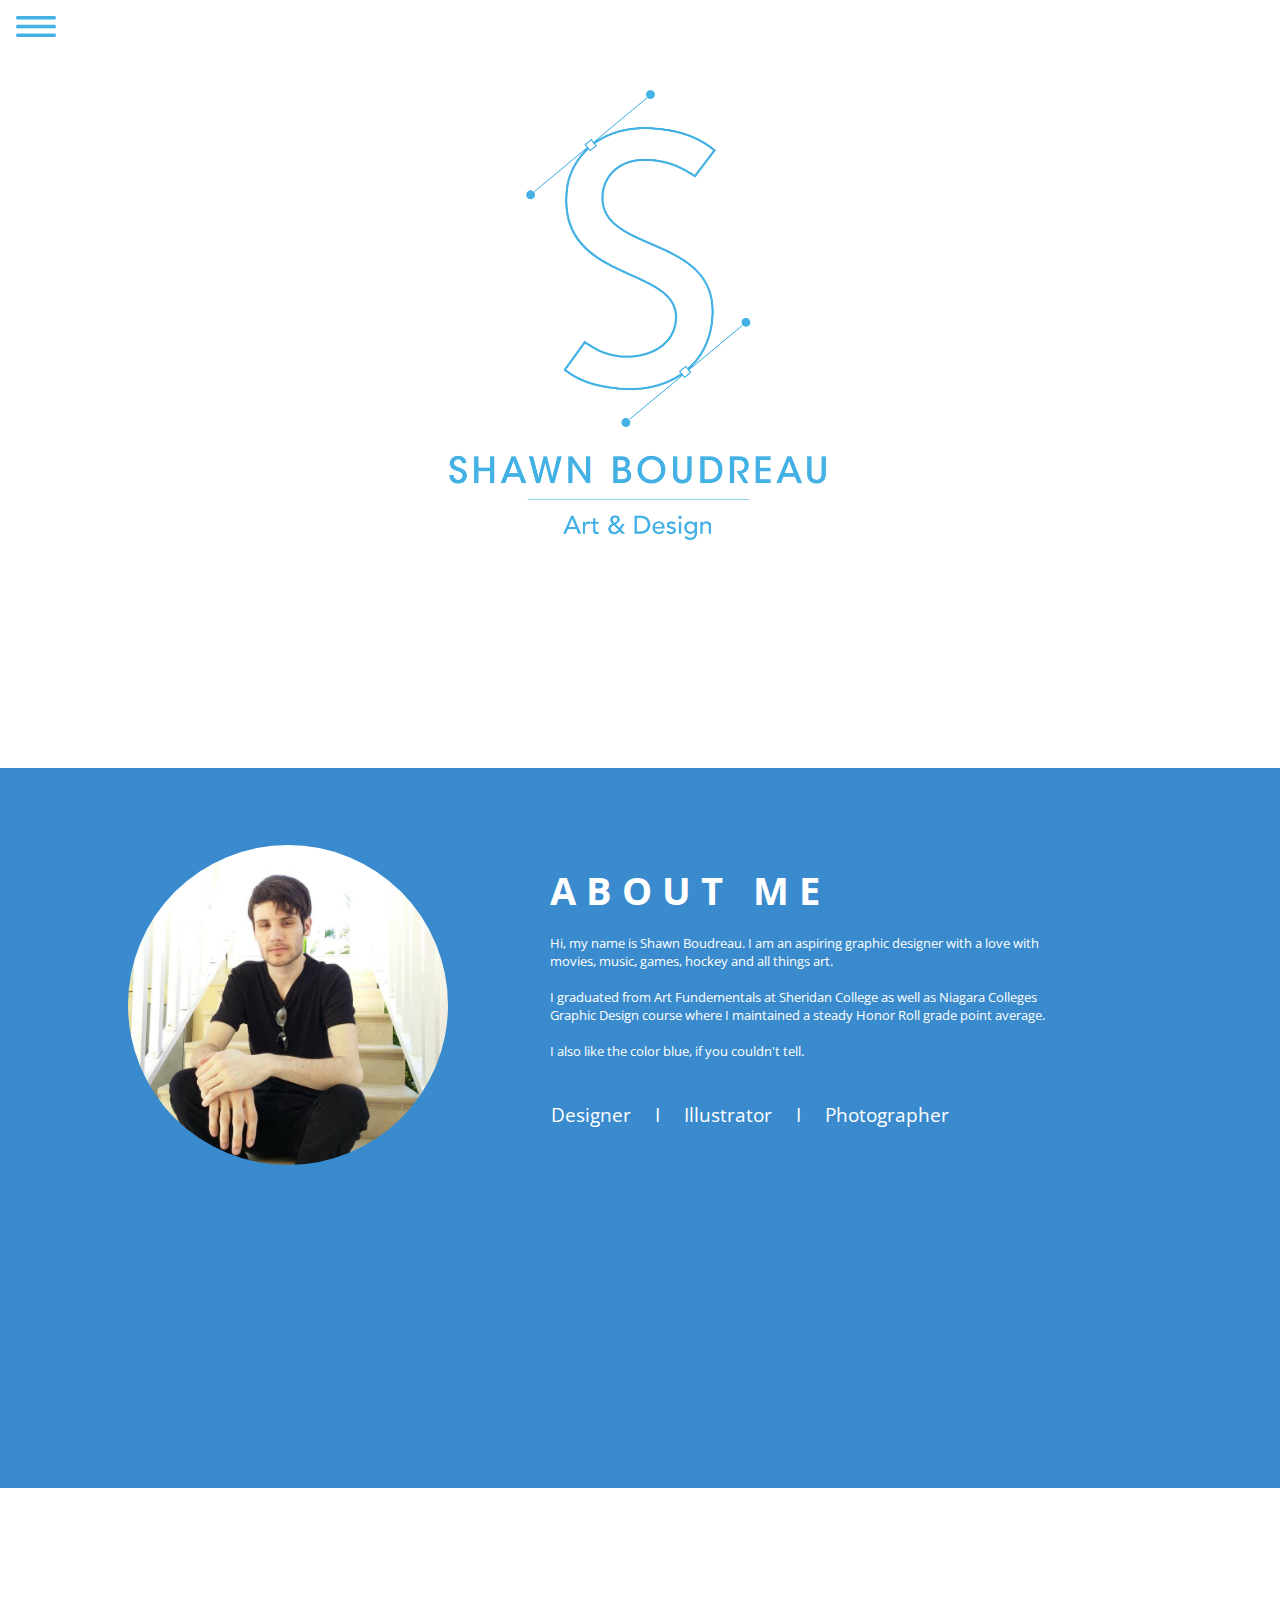
==== index.html @ 8902b981 "Add files via upload" ====
<!doctype html>
<html>
<head>
<meta charset="utf-8">
<title>Portfolio-Home</title>
<link href="Stylesheet.css" rel="stylesheet" type="text/css">
<link href="https://fonts.googleapis.com/css?family=Open+Sans:300,400,700" rel="stylesheet"> 
</head>
    
<header id="home"> 
    

    
<img src="img/menu-icon.png" alt="menu-icon" class="hamburgerimenu" id="Hamburger-Menu"> 
<div class="exitmenu" id="exitmenu"> + </div>
    
<div class="side-nav"> 
    
    <ul>
    
    <a href="#home"><li><img class="home-icon" alt="home icon" src="img/Home-icon.png"><h1>Home</h1></li></a>
    
    <a href="#about-me"><li><img class="about-icon"  alt="account icon" src="img/About-icon.png"><h1>About Me</h1></li></a>
     <li><img class="contact-icon"  alt="contact icon" src="img/contact-icon.png"><h1>Contact</h1></li>
     <li><img class="portfolio-icon"  alt="portfolio icon" src="img/portfolio-icon.png"><h1>Portfolio</h1></li>
    
    </ul>
    
    
    
    </div>
   
    
    
</header>    
    

<body>
 
    
<div class="row-one"> 
<img src="img/FinalLogo_Stoke_Blue.png" alt="logo" class="personal-logo">   
    

<script src="script.js"></script> 
    
</div>  
    
<div class="row-two" id="about-me"> 
  
 <h2 class="title">ABOUT ME</h2>
 
    
<img src="img/self-photo.jpg" alt="self-portrait" class="self-portrait">

 <p class="about-me-paragraph">Hi, my name is Shawn Boudreau. I am an aspiring graphic designer with a love with movies, music, games, hockey and all things art. 
    
    <br>
    <br> 
     I graduated from Art Fundementals at Sheridan College as well as Niagara Colleges Graphic Design course where I maintained a steady Honor Roll grade point average.
    
    <br>
    <br> 
    
     I also like the color blue, if you couldn't tell.
    
    </p>
    
    <div class="job-titles">
    
    <h3> Designer</h3>
    <h3> I</h3>
     <h3> Illustrator</h3>
        <h3> I</h3>
     <h3> Photographer</h3>
 
  </div>
    
</div> 
    
<script src="script.js"></script>

    
</body>
</html>
---- Stylesheet.css ----
@charset "utf-8";
/* CSS Document */


html {
    
scroll-behavior: smooth;
}


body {
 

font-family: 'Open Sans', sans-serif;
height: 500em;
overflow-y: scroll;
overflow-x: hidden;
margin: 0;

    
}


p {
    
font-size: 1vw;
color: white;
}

ul{
    
color: white;
z-index: 99;
margin-top: 5em;
margin-left: 1em;
padding-left: 0em;
text-align: left;
opacity: 0;
display: none;
transition: 0.5s;






}


a {
    
color: white;
text-decoration: none;




}

li {
    
list-style: none;
padding-bottom: 1em;
padding-top: 1em;
transition: 0.2s;


}


li:hover {
    
list-style: none;
padding-bottom: 1em;
background-color: #44B1E4;
cursor: pointer;


}


h1 {
 
margin-left: 30px;
font-size: 2em;
font-weight: 200;

}

h2{
    
color: white;
letter-spacing: 5px;
font-size: 3vw;
}

h3 {
    
color: white;
font-weight: 400;
font-size: 1.5vw;
display: inline;
margin-right: 10px;
margin-left: 10px;
}



.job-titles {

position: absolute;   
display: inline;
top: 26vw;
left: 42.3vw;
}

.about-me-paragraph {
    
    
float: left;
margin-top: 13vw;
width: 40vw;
margin-left: 8vw;
}



.title{
 
position: absolute; 
left: 43vw;
top: 5vw;
letter-spacing: 10px;

 
 
}


.home-icon {
    
float: left;
margin-top: 31px;
margin-right: 20px;
margin-left: 50px;
opacity: 0;
transition: 2s;
transform: ease-in-out;
width: 2em;
    
    
}



.about-icon {
    
float: left;
margin-top: 28px;
margin-right: 20px;
margin-left: 52px;
opacity: 0;
transition: 2s;
transform: ease-in-out;
width: 1.7em;
    
}

.contact-icon {
    
float: left;
margin-top: 33px;
margin-right: 20px;
margin-left: 50px;
opacity: 0;
transition: 2s;
transform: ease-in-out;
width: 1.9em;
    
}


.portfolio-icon {
    
float: left;
margin-top: 30px;
margin-right: 20px;
margin-left: 50px;
opacity: 0;
transition: 2s;
transform: ease-in-out;
width: 1.9em;
    
}


.self-portrait {
    
float: left;
width: 25vw;
margin-left: 10vw;
margin-top: 6vw;
opacity: 1;
border-radius: 500px;
}


.personal-logo {
    
    
width: 30vw;
position: absolute;
left: 35vw;
top: 7vw;
}

.row-one {
    
position: relative;
width: 100%;
height: 60vw;
background-color: white;
margin: 0;
padding: 0;
z-index: 5;

}

.row-two {
    
position: relative;
width: 100vw;
height: 45em;
background-color: rgba(24,119,196,0.85);
z-index: 4;


}

.hamburgerimenu {
z-index: 99;
position: fixed;
margin-top: 1em;
margin-left: 1em;
display: flex;
width: 2.5em;
transition: 0.5s;


}


.hamburgerimenu:hover {
z-index: 99;
position: fixed;
cursor: pointer;
opacity: 0.5;

}



.side-nav{
    
position: fixed;
background-color: #434343;
width: 0em;
height: 100vh;
left: -1em;
top: 0em;
transition: 0.5s;
transform: ease-in-out;
z-index: 98;
    
    
}

.exitmenu {
    
display: none; 
font-size: 3.5em;
color: white;
position: fixed;
z-index: 99;
transform: rotate(45deg);
margin-left: 0.35em;
margin-top: -0.2em;
transition: 0.5s;


}


.exitmenu:hover {
    
display: none; 

color: #44B1E4;
position: fixed;
z-index: 99;
transform: rotate(45deg);
cursor: pointer;



}
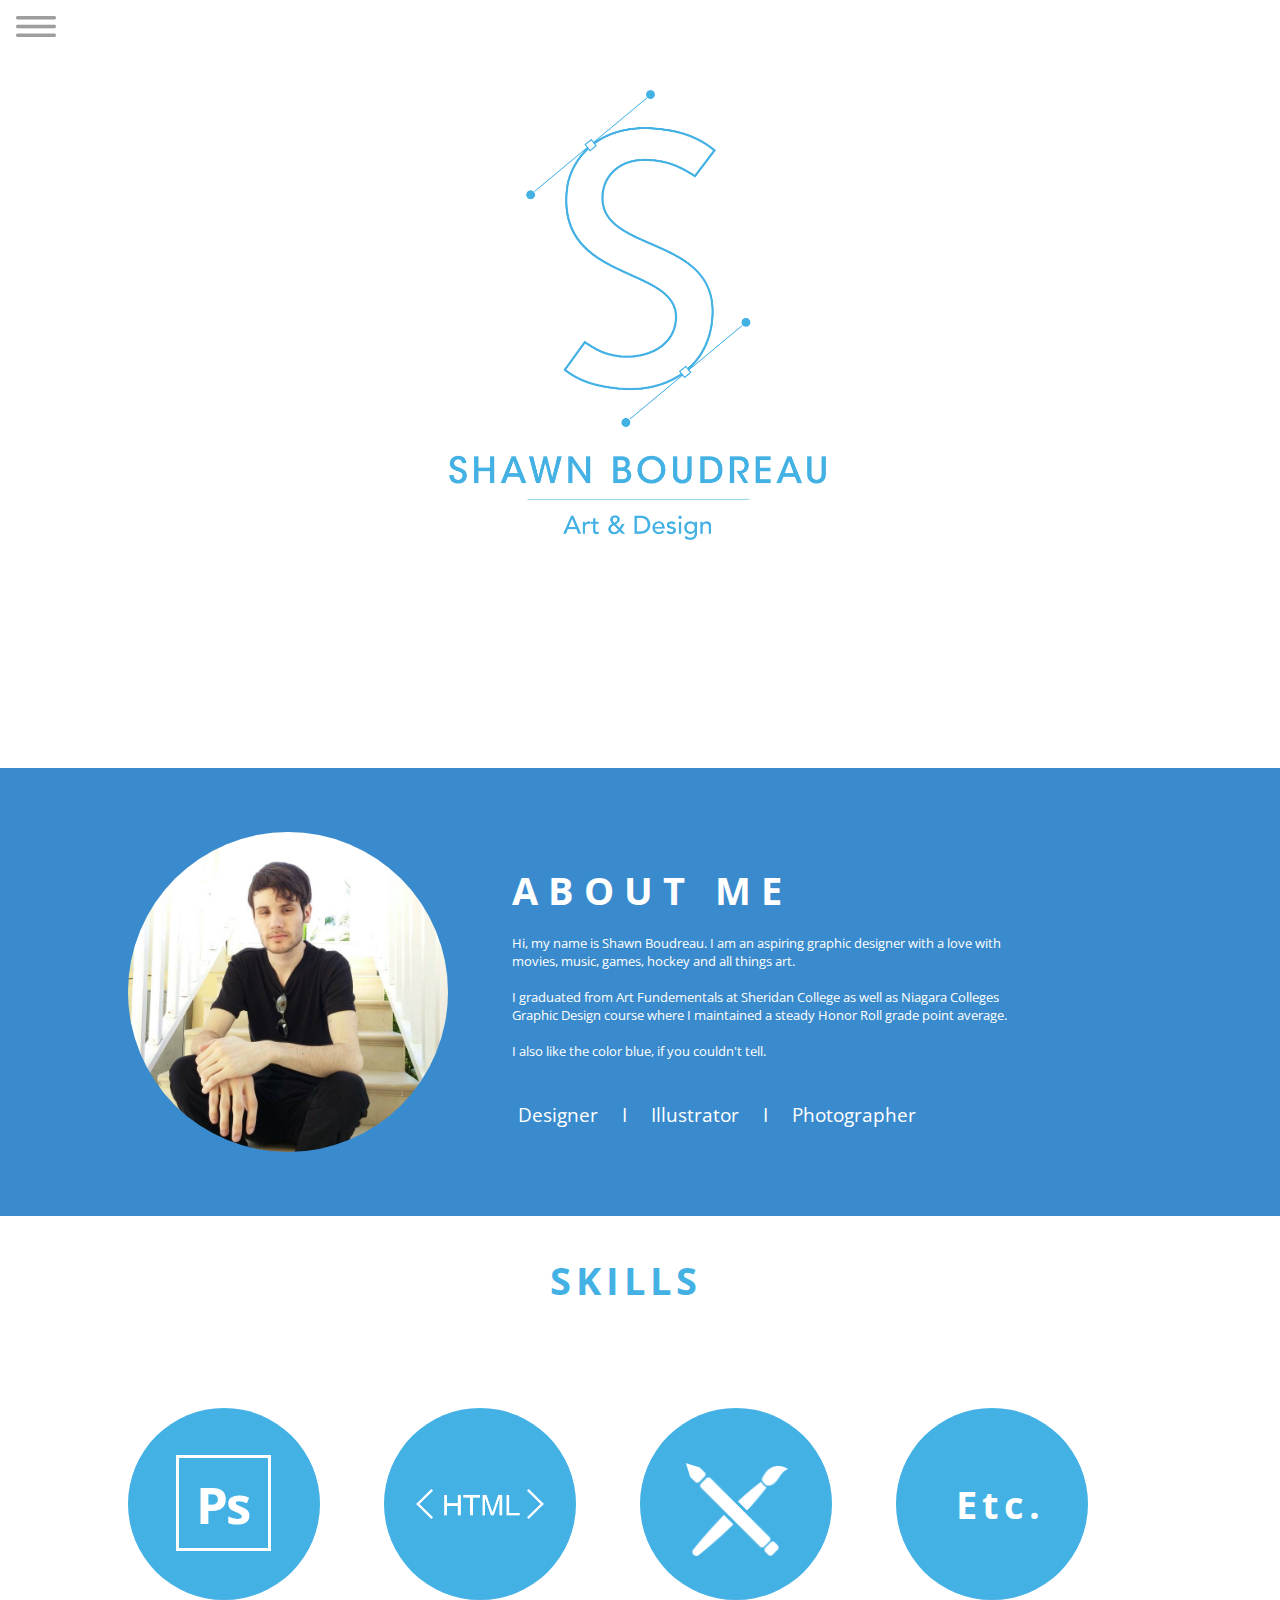
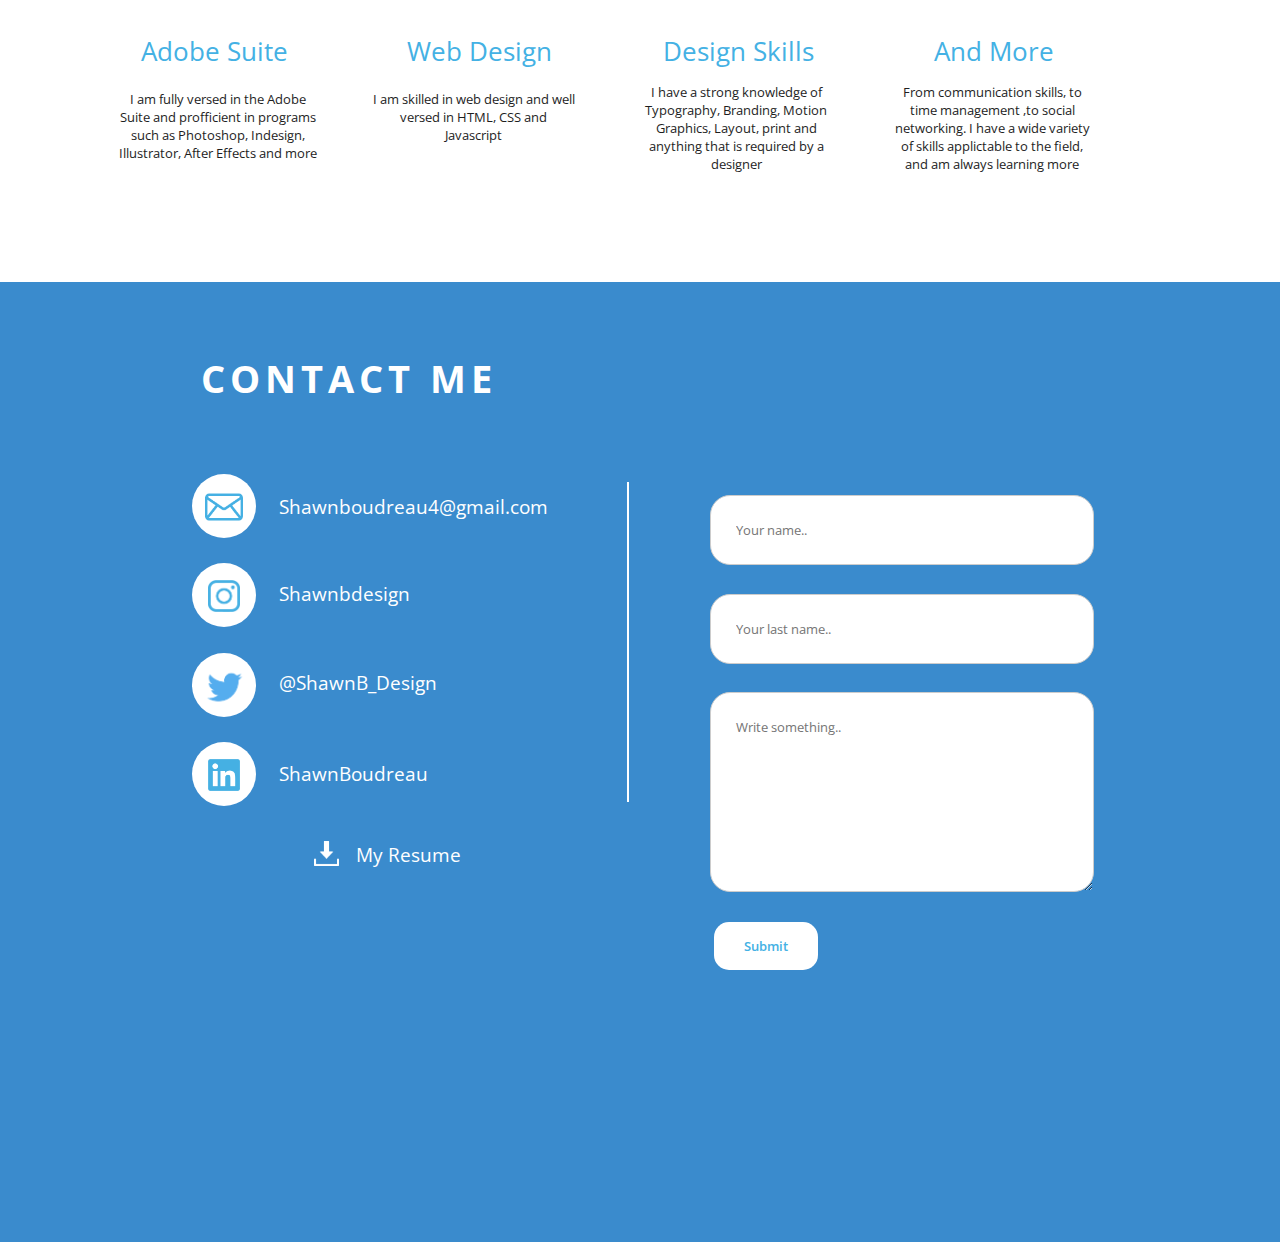
==== commit a66bcf16: "Add files via upload" ====
--- a/index.html
+++ b/index.html
@@ -21,8 +21,12 @@
     <a href="#home"><li><img class="home-icon" alt="home icon" src="img/Home-icon.png"><h1>Home</h1></li></a>
     
     <a href="#about-me"><li><img class="about-icon"  alt="account icon" src="img/About-icon.png"><h1>About Me</h1></li></a>
-     <li><img class="contact-icon"  alt="contact icon" src="img/contact-icon.png"><h1>Contact</h1></li>
-     <li><img class="portfolio-icon"  alt="portfolio icon" src="img/portfolio-icon.png"><h1>Portfolio</h1></li>
+     
+        <a href="#skills"><li><img class="skills-icon"  alt="skills icon" src="img/skills-icon.png"><h1>Skills</h1></li></a>
+       
+        <a href="#contact"><li><img class="contact-icon"  alt="contact icon" src="img/contact-icon.png"><h1>Contact</h1></li></a>
+   
+    <a href="#"> <li><img class="portfolio-icon"  alt="portfolio icon" src="img/portfolio-icon.png"><h1>Portfolio</h1></li></a>
     
     </ul>
     
@@ -78,6 +82,146 @@
     
 </div> 
     
+<div class="row-three" id="skills">
+    
+    <h2 class="skills-title">SKILLS</h2>
+    
+   <div class="circle">
+    
+     <div class="square-outline">
+       
+       <h2 class="ps">Ps</h2>
+         
+         </div>
+       
+    </div>
+    
+    <h4 class="adobe-subtitle"> Adobe Suite</h4>
+    
+    <p class="adobe-body"> I am fully versed in the Adobe Suite and profficient in programs such as Photoshop, Indesign, Illustrator, After Effects and more</p>
+    
+       <div class="circle2">
+           
+        
+           
+           <img src="img/html-icon.png" alt="html" class="html-icon">
+          
+           <h4 class="html-subtitle"> Web Design</h4>
+           
+          <p class="html-body"> I am skilled in web design and well versed in HTML, CSS and Javascript</p>  
+    
+    </div>
+    
+       <div class="circle3">
+    
+    <h4 class="design-subtitle"> Design Skills</h4>
+    
+     <p class="design-body"> I have a strong knowledge of Typography, Branding, Motion Graphics, Layout, print and anything that is required by a designer</p>  
+    
+    <img src="img/design-icon.png" alt="design" class="design-icon">
+    
+    </div>
+    
+    
+    
+    
+       <div class="circle4">
+           
+       <h2 class="ect"> Etc.</h2>    
+           
+        <h4 class="etc-subtitle"> And More</h4>
+           
+     <p class="etc-body"> From communication skills, to time management ,to social networking. I have a wide variety of skills applictable to the field, and am always learning more</p>  
+    </div>
+    
+    
+    
+    
+    </div>
+    
+   <div class="row-four" id="contact"> 
+    
+   
+       
+     <h2 class="contact-title"> CONTACT ME</h2>  
+       
+      
+       <a href="mailto:shawnboudreau4@gmail.com"><h3 class="email"> Shawnboudreau4@gmail.com</h3></a> 
+       
+     <div class="contact-circle">
+       
+         <a href="mailto:shawnboudreau4@gmail.com"><img src="img/Email.png" class="email-icon" alt="email icon"></a>
+       
+       </div>
+       
+       <a href="https://www.instagram.com/shawnbdesign/"><h3 class="instagram"> Shawnbdesign</h3></a>
+       
+       <div class="contact-circle2">
+       
+       <a href="https://www.instagram.com/shawnbdesign/"><img src="img/Instagram.png" class="instagram-icon" alt="instragram icon"></a>
+       
+       </div>  
+       
+       <a href="https://twitter.com/ShawnB_Design"><h3 class="twitter"> @ShawnB_Design</h3></a> 
+       
+       <div class="contact-circle3">
+       
+            <a href="https://twitter.com/ShawnB_Design"><img src="img/Twitter.png" class="twitter-icon" alt="twitter icon"></a>
+       
+       </div> 
+       
+       <a href="https://www.linkedin.com/in/shawnboudreau/"><h3 class="linkedin"> ShawnBoudreau</h3></a> 
+       
+       <div class="contact-circle4">
+       
+       <a href="https://www.linkedin.com/in/shawnboudreau/"><img src="img/LinkedIn.png" class="linkedin-icon" alt="linkedin icon"></a>
+       
+           </div>  
+       
+       <hr class="vertical-bar">
+       
+       
+       
+       
+     <div class="container">
+  <form action="mailto:shawnbo@hotmail.com">
+
+    
+    <input type="text" id="fname" name="firstname" placeholder="Your name..">
+
+    
+    <input type="text" id="lname" name="lastname" placeholder="Your last name..">
+
+   
+    
+    <textarea id="subject" name="subject" placeholder="Write something.." style="height:200px"></textarea>
+
+    <input type="submit" value="Submit">
+
+  </form>
+</div> 
+    
+    
+   <a href="img/Sboudreau_ResumeCoverLetter.pdf" class="resume" download>
+  <h3> My Resume </h3>
+       
+     
+</a> 
+       
+      <a href="img/Sboudreau_ResumeCoverLetter.pdf"><img src="img/Download-icon.png" class="download-icon" alt="download icon"></a>   
+    
+    
+    
+    
+    
+    
+    </div>
+    
+    
+    
+    
+    
+    
 <script src="script.js"></script>
 
     
--- a/Stylesheet.css
+++ b/Stylesheet.css
@@ -12,9 +12,8 @@
  
 
 font-family: 'Open Sans', sans-serif;
-height: 500em;
-overflow-y: scroll;
-overflow-x: hidden;
+height: 180vw;
+
 margin: 0;
 
     
@@ -37,7 +36,8 @@
 text-align: left;
 opacity: 0;
 display: none;
-transition: 0.5s;
+
+
 
 
 
@@ -63,6 +63,7 @@
 padding-bottom: 1em;
 padding-top: 1em;
 transition: 0.2s;
+
 
 
 }
@@ -106,12 +107,195 @@
 
 
 
+.twitter-icon {
+    
+left: 0.55vw;
+position: absolute;
+width: 4vw;
+top: 0.7vw;
+}
+
+.twitter-icon:hover {
+    
+
+opacity: 0.5;
+}
+
+
+
+
+.instagram-icon {
+    
+left: 1.25vw;
+position: absolute;
+width: 2.5vw;
+top: 1.28vw;
+}
+
+.instagram-icon:hover {
+    
+
+opacity: 0.5;
+}
+
+
+.linkedin-icon {
+    
+left: 1.25vw;
+position: absolute;
+width: 2.5vw;
+top: 1.28vw;
+}
+
+.linkedin-icon:hover {
+    
+
+opacity: 0.5;
+}
+
+
+.email-icon {
+
+position: absolute;    
+width: 3vw;
+top: 1.5vw;
+left: 1vw;
+
+}
+
+.email-icon:hover {
+
+
+opacity: 0.5;
+
+}
+
+
+
+.resume {
+    
+position: absolute;
+top: 43.7vw;
+left: 27vw;
+
+}
+
+.resume:hover {
+    
+
+opacity: 0.5;
+
+}
+
+.download-icon {
+    
+position: absolute;
+top: 43.7vw;
+left: 24.5vw;
+width: 2vw;
+
+}
+
+.download-icon:hover {
+    
+
+opacity: 0.5;
+
+}
+
+.email {
+ 
+position: absolute;
+top: 15vw;
+left: 21vw;
+}
+
+.email:hover {
+ 
+
+
+opacity: 0.5;
+}
+
+
+.instagram {
+ 
+position: absolute;
+top: 21.8vw;
+left: 21vw;
+}
+
+.instagram:hover {
+ 
+
+opacity: 0.5;
+}
+
+.twitter {
+ 
+position: absolute;
+top: 28.8vw;
+left: 21vw;
+}
+
+.twitter:hover {
+ 
+
+opacity: 0.5;
+}
+
+.linkedin {
+ 
+position: absolute;
+top: 35.9vw;
+left: 21vw;
+}
+
+.linkedin:hover {
+ 
+position: absolute;
+top: 35.9vw;
+left: 21vw;
+opacity: 0.5;
+}
+
+
+
+
+.ect {
+    
+    
+position: absolute;
+left: 4.7vw;
+top: 3vw;
+}
+
+
+
+
+
+.html-icon {
+ position: absolute;   
+ top: 6.3vw; 
+ width: 10vw;
+ left: 2.5vw;
+
+}
+
+.design-icon {
+ position: absolute;   
+ top: 4.3vw; 
+ width: 8vw;
+ left: 3.6vw;
+
+}
+
 .job-titles {
 
 position: absolute;   
 display: inline;
 top: 26vw;
-left: 42.3vw;
+left: 39.7vw;
 }
 
 .about-me-paragraph {
@@ -120,7 +304,7 @@
 float: left;
 margin-top: 13vw;
 width: 40vw;
-margin-left: 8vw;
+margin-left: 5vw;
 }
 
 
@@ -128,13 +312,27 @@
 .title{
  
 position: absolute; 
-left: 43vw;
+left: 40vw;
 top: 5vw;
 letter-spacing: 10px;
 
  
  
 }
+
+.skills-title {
+    
+color: #44B1E4;
+margin-left: 43%;
+margin-top:0;
+position: absolute;
+top: 3vw;
+}
+
+
+
+
+
 
 
 .home-icon {
@@ -143,7 +341,7 @@
 margin-top: 31px;
 margin-right: 20px;
 margin-left: 50px;
-opacity: 0;
+opacity: 1;
 transition: 2s;
 transform: ease-in-out;
 width: 2em;
@@ -151,6 +349,185 @@
     
 }
 
+
+.circle {
+    
+background-color: #44B1E4;
+width: 15vw;
+height: 15vw;
+position: absolute;
+top: 15vw;
+left: 10vw;
+z-index: 99;
+border-radius: 250px;
+    
+    
+    
+}
+
+
+
+ 
+
+
+.circle2 {
+    
+background-color: #44B1E4;
+width: 15vw;
+height: 15vw;
+position: absolute;
+top: 15vw;
+left:  30vw;
+z-index: 99;
+border-radius: 250px;
+    
+    
+    
+}
+
+.circle3 {
+    
+background-color: #44B1E4;
+width: 15vw;
+height: 15vw;
+position: absolute;
+top: 15vw;
+left: 50vw;
+z-index: 99;
+border-radius: 250px;
+    
+    
+    
+}
+
+.circle4 {
+    
+background-color: #44B1E4;
+width: 15vw;
+height: 15vw;
+position: absolute;
+top: 15vw;
+left: 70vw;
+z-index: 99;
+border-radius: 250px;
+    
+    
+    
+}
+
+
+.ps {
+    
+    
+font-size: 4vw;
+top: -2.5vw;
+right: 1.5vw;
+position: absolute;
+letter-spacing: -2px;
+}
+
+
+.square-outline {
+    
+width: 7vw;
+height: 7vw;
+position: absolute;
+border-color: white;
+border-width: 0.3vw;
+z-index: 99;
+border-style: solid;
+top: 3.7vw;
+right: 3.8vw;
+}
+
+.adobe-subtitle {
+    
+position: absolute;
+color: #44B1E4;
+top: 30vw;
+font-size: 2vw;
+left: 11vw;
+font-weight: 400;
+}
+
+.etc-subtitle {
+    
+position: absolute;
+color: #44B1E4;
+top: 15vw;
+font-size: 2vw;
+left: 3vw;
+font-weight: 400;
+}
+
+
+.html-subtitle {
+    
+position: absolute;
+color: #44B1E4;
+top: 15vw;
+font-size: 2vw;
+left: 1.8vw;
+font-weight: 400;
+}
+
+.design-subtitle {
+    
+position: absolute;
+color: #44B1E4;
+top: 15vw;
+font-size: 2vw;
+left: 1.8vw;
+font-weight: 400;
+}
+
+.adobe-body {
+    
+position: absolute;
+color: #1E1E1E;
+top: 36vw;
+font-size: 1vw;
+left: 9vw;
+font-weight: 400;
+width: 16vw;
+text-align: center;
+}
+
+.design-body {
+    
+position: absolute;
+color: #1E1E1E;
+top: 20.5vw;
+font-size: 1vw;
+left: -0.5vw;
+font-weight: 400;
+width: 16vw;
+text-align: center;
+}
+
+.etc-body {
+    
+position: absolute;
+color: #1E1E1E;
+top: 20.5vw;
+font-size: 1vw;
+left: -0.5vw;
+font-weight: 400;
+width: 16vw;
+text-align: center;
+}
+
+.html-body {
+    
+position: absolute;
+color: #1E1E1E;
+top: 21vw;
+font-size: 1vw;
+left: -1vw;
+font-weight: 400;
+width: 16vw;
+text-align: center;
+}
 
 
 .about-icon {
@@ -159,7 +536,7 @@
 margin-top: 28px;
 margin-right: 20px;
 margin-left: 52px;
-opacity: 0;
+opacity: 1;
 transition: 2s;
 transform: ease-in-out;
 width: 1.7em;
@@ -172,7 +549,7 @@
 margin-top: 33px;
 margin-right: 20px;
 margin-left: 50px;
-opacity: 0;
+opacity: 1;
 transition: 2s;
 transform: ease-in-out;
 width: 1.9em;
@@ -186,7 +563,6 @@
 margin-top: 30px;
 margin-right: 20px;
 margin-left: 50px;
-opacity: 0;
 transition: 2s;
 transform: ease-in-out;
 width: 1.9em;
@@ -194,12 +570,26 @@
 }
 
 
+.skills-icon {
+    
+float: left;
+margin-top: 30px;
+margin-right: 20px;
+margin-left: 53px;
+opacity: 1;
+transition: 2s;
+transform: ease-in-out;
+width: 1.9em;
+z-index: 100;
+    
+}
+
 .self-portrait {
     
 float: left;
 width: 25vw;
 margin-left: 10vw;
-margin-top: 6vw;
+margin-top: 5vw;
 opacity: 1;
 border-radius: 500px;
 }
@@ -230,9 +620,34 @@
     
 position: relative;
 width: 100vw;
-height: 45em;
+height: 35vw;
 background-color: rgba(24,119,196,0.85);
 z-index: 4;
+padding-bottom: 0;
+
+
+}
+
+.row-three {
+    
+position: relative;
+width: 100vw;
+height: 52vw;
+z-index: 4;
+margin-top: 0;
+
+
+}
+
+.row-four {
+
+background-color: rgba(24,119,196,0.85);
+position: relative;
+width: 100vw;
+height: 60em;
+z-index: 4;
+margin-top: 0;
+overflow: hidden;
 
 
 }
@@ -245,6 +660,7 @@
 display: flex;
 width: 2.5em;
 transition: 0.5s;
+filter: grayscale(100%);
 
 
 }
@@ -255,6 +671,73 @@
 position: fixed;
 cursor: pointer;
 opacity: 0.5;
+
+}
+
+
+.contact-circle {
+ 
+    
+position: absolute;    
+width: 5vw;
+height: 5vw;
+top: 15vw;
+left: 15vw;
+border-radius: 100px;
+background-color: white;
+
+}
+
+.contact-circle2 {
+ 
+    
+position: absolute;    
+width: 5vw;
+height: 5vw;
+top: 22vw;
+left: 15vw;
+border-radius: 100px;
+background-color: white;
+
+}
+
+.contact-circle3 {
+ 
+    
+position: absolute;    
+width: 5vw;
+height: 5vw;
+top: 29vw;
+left: 15vw;
+border-radius: 100px;
+background-color: white;
+
+}
+
+.contact-circle4 {
+ 
+    
+position: absolute;    
+width: 5vw;
+height: 5vw;
+top: 36vw;
+left: 15vw;
+border-radius: 100px;
+background-color: white;
+
+}
+
+
+
+.vertical-bar {
+    
+background-color: white;
+width: 2px;
+height: 25vw;
+border-style: none;
+position: absolute;
+left: 49vw;
+top: 15vw;
 
 }
 
@@ -271,6 +754,7 @@
 transition: 0.5s;
 transform: ease-in-out;
 z-index: 98;
+white-space: nowrap;
     
     
 }
@@ -306,3 +790,931 @@
 }
 
 
+.contact-title {
+    
+position: absolute;
+top: 3vw;
+left: 15.7vw;
+}
+
+.contact-circle:hover{
+    
+opacity: 0.5;
+}
+
+.contact-circle2:hover{
+    
+opacity: 0.5;
+}
+
+.contact-circle3:hover{
+    
+opacity: 0.5;
+}
+
+.contact-circle4:hover{
+    
+opacity: 0.5;
+}
+ 
+input[type=text], select, textarea {
+  width: 30vw; 
+  padding: 25px; 
+  border: 1px solid #ccc; 
+  border-radius: 20px; 
+  box-sizing: border-box; 
+  margin-top: 1.2vw; 
+  margin-bottom: 1vw; 
+  resize: vertical; 
+font-family: 'Open Sans', sans-serif;
+}
+
+
+input[type=submit] {
+  background-color: white;
+  color: #44B1E4;
+  padding: 15px 30px;
+  border: none;
+  border-radius: 15px;
+  cursor: pointer;
+ margin-left: 0.3vw;
+margin-top: 1vw;
+display: block;
+font-weight: 600;
+font-family: 'Open Sans', sans-serif;
+font-size: 1vw
+
+}
+
+
+input[type=submit]:hover {
+  background-color: #44B1E4;
+  color: white;
+}
+
+
+.container {
+ position: absolute;
+border-radius: 5px;
+top: 15.5vw;
+left: 55.5vw;
+font-family: 'Open Sans', sans-serif;
+
+} 
+
+@media only screen and (max-width: 800px) {
+    
+    html {
+    
+scroll-behavior: smooth;
+}
+
+
+body {
+ 
+
+font-family: 'Open Sans', sans-serif;
+height: 220em;
+
+margin: 0;
+
+    
+}
+
+
+p {
+    
+font-size: 1vw;
+color: white;
+}
+
+ul{
+    
+color: white;
+z-index: 99;
+margin-top: 5em;
+margin-left: 5.5em;
+padding-left: 0em;
+text-align: left;
+opacity: 0;
+display: none;
+
+
+
+
+
+
+
+
+}
+
+
+a {
+    
+color: white;
+text-decoration: none;
+
+
+
+
+}
+
+li {
+    
+list-style: none;
+padding-bottom: 1em;
+padding-top: 1em;
+transition: 0.2s;
+
+
+
+}
+
+
+li:hover {
+    
+list-style: none;
+padding-bottom: 1em;
+background-color: #44B1E4;
+cursor: pointer;
+
+
+}
+
+
+h1 {
+ 
+margin-left: 30px;
+font-size: 1.5em;
+font-weight: 200;
+
+}
+
+h2{
+    
+color: white;
+letter-spacing: 5px;
+font-size: 3vw;
+}
+
+h3 {
+    
+color: white;
+font-weight: 400;
+font-size: 4.8vw;
+display: inline;
+margin-right: 3px;
+margin-left: 3px;
+}
+
+
+
+.twitter-icon {
+    
+left: 1.3vw;
+position: absolute;
+width: 14vw;
+top: 1.6vw;
+}
+
+
+
+
+
+.instagram-icon {
+    
+left: 3.8vw;
+position: absolute;
+width: 9vw;
+top: 3.8vw;
+}
+
+
+
+
+.linkedin-icon {
+    
+left: 4.3vw;
+position: absolute;
+width: 8vw;
+top: 4.5vw;
+}
+
+
+
+.email-icon {
+
+position: absolute;    
+width: 10vw;
+top: 5vw;
+left: 3.3vw;
+
+}
+
+
+
+
+
+.resume {
+    
+position: absolute;
+top: 295vw;
+left: 38vw;
+
+
+}
+
+.resume:hover {
+    
+
+opacity: 0.5;
+
+}
+
+.download-icon {
+    
+position: absolute;
+top: 295vw;
+left: 28vw;
+width: 7vw;
+
+}
+
+.download-icon:hover {
+    
+
+opacity: 0.5;
+
+}
+
+.email {
+ 
+position: absolute;
+top: 45vw;
+left: 29vw;
+font-size: 4.4vw;
+}
+
+.email:hover {
+ 
+
+
+opacity: 0.5;
+}
+
+
+.instagram {
+ 
+position: absolute;
+top: 71vw;
+left: 29vw;
+font-size: 4.4vw;
+}
+
+.instagram:hover {
+ 
+
+opacity: 0.5;
+}
+
+.twitter {
+ 
+position: absolute;
+top: 95.5vw;
+left: 29vw;
+}
+
+.twitter:hover {
+ 
+opacity: 0.5;
+}
+
+.linkedin {
+ 
+position: absolute;
+top: 120vw;
+left: 29vw;
+}
+
+.linkedin:hover {
+ 
+
+opacity: 0.5;
+}
+
+
+
+
+.ect {
+    
+    
+position: absolute;
+left: 9.5vw;
+top: 4vw;
+font-size: 10vw;
+}
+
+
+
+
+
+.html-icon {
+ position: absolute;   
+ top: 16.3vw; 
+ width: 30vw;
+ left: 5vw;
+
+}
+
+.design-icon {
+ position: absolute;   
+ top: 9.3vw; 
+ width: 23vw;
+ left: 8.5vw;
+
+}
+
+.job-titles {
+
+position: absolute;   
+display: inline;
+top: 195vw;
+left: 4.5vw;
+
+}
+
+.about-me-paragraph {
+    
+    
+position: absolute;
+top: 100vw;
+left: 5vw;
+font-size: 4vw;
+width:80%;
+}
+
+
+
+.title{
+ 
+position: absolute; 
+left: 26vw;
+top: 90vw;
+letter-spacing: 6px;
+font-size: 6vw;
+
+ 
+ 
+}
+
+.skills-title {
+    
+color: #44B1E4;
+position: absolute;
+top: 8vw;
+font-size: 8vw;
+left: 32vw;
+margin-left: 0;
+}
+
+
+
+
+
+
+
+.home-icon {
+    
+float: left;
+margin-top: 22px;
+margin-right: 20px;
+margin-left: 50px;
+opacity: 1;
+transition: 2s;
+transform: ease-in-out;
+width: 2em;
+    
+    
+}
+
+
+.circle {
+    
+background-color: #44B1E4;
+width: 40vw;
+height: 40vw;
+position: absolute;
+top: 35vw;
+left: 28vw;
+z-index: 99;
+border-radius: 250px;
+    
+    
+    
+}
+
+.circle2 {
+    
+background-color: #44B1E4;
+width: 40vw;
+height: 40vw;
+position: absolute;
+top: 135vw;
+left:  28vw;
+z-index: 99;
+border-radius: 250px;
+    
+    
+    
+}
+
+.circle3 {
+    
+background-color: #44B1E4;
+width: 40vw;
+height: 40vw;
+position: absolute;
+top: 225vw;
+left: 28vw;
+z-index: 99;
+border-radius: 250px;
+    
+    
+    
+}
+
+.circle4 {
+    
+background-color: #44B1E4;
+width: 40vw;
+height: 40vw;
+position: absolute;
+top: 330vw;
+left: 28vw;
+z-index: 99;
+border-radius: 250px;
+    
+    
+    
+}
+
+
+.ps {
+    
+    
+font-size: 11vw;
+top: -6.5vw;
+right: 5vw;
+position: absolute;
+letter-spacing: -2px;
+}
+
+
+.square-outline {
+    
+width: 21vw;
+height: 21vw;
+position: absolute;
+border-color: white;
+border-width: 0.8vw;
+z-index: 99;
+border-style: solid;
+top: 7.7vw;
+right: 8.5vw;
+}
+
+.adobe-subtitle {
+    
+position: absolute;
+color: #44B1E4;
+top: 73vw;
+font-size: 6vw;
+left: 30vw;
+font-weight: 400;
+}
+
+.etc-subtitle {
+    
+position: absolute;
+color: #44B1E4;
+top: 38vw;
+font-size: 6vw;
+left: 5vw;
+font-weight: 400;
+}
+
+
+.html-subtitle {
+    
+position: absolute;
+color: #44B1E4;
+top: 37vw;
+font-size: 6vw;
+left: 3vw;
+font-weight: 400;
+}
+
+.design-subtitle {
+    
+position: absolute;
+color: #44B1E4;
+top: 39vw;
+font-size: 6vw;
+left: 1.8vw;
+font-weight: 400;
+}
+
+.adobe-body {
+    
+position: absolute;
+color: #1E1E1E;
+top: 86vw;
+font-size: 5vw;
+left: 12vw;
+font-weight: 400;
+width: 70vw;
+text-align: center;
+}
+
+    
+.ect-body{
+        
+font-size: vw;
+ }   
+    
+    
+.design-body {
+    
+position: absolute;
+color: #1E1E1E;
+top: 56vw;
+font-size: 5vw;
+left: -15vw;
+font-weight: 400;
+width: 70vw;
+text-align: center;
+}
+
+.etc-body {
+    
+position: absolute;
+color: #1E1E1E;
+top: 55vw;
+font-size: 5vw;
+left: -15vw;
+font-weight: 400;
+width: 70vw;
+text-align: center;
+}
+
+.html-body {
+    
+position: absolute;
+color: #1E1E1E;
+top: 52vw;
+font-size: 5vw;
+left: -15vw;
+font-weight: 400;
+width: 70vw;
+text-align: center;
+}
+
+
+.about-icon {
+    
+float: left;
+margin-top: 17px;
+margin-right: 20px;
+margin-left: 52px;
+opacity: 1;
+transition: 2s;
+transform: ease-in-out;
+width: 1.7em;
+    
+}
+
+.contact-icon {
+    
+float: left;
+margin-top: 24px;
+margin-right: 20px;
+margin-left: 50px;
+opacity: 1;
+transition: 2s;
+transform: ease-in-out;
+width: 1.9em;
+    
+}
+
+
+.portfolio-icon {
+    
+float: left;
+margin-top: 21px;
+margin-right: 20px;
+margin-left: 50px;
+transition: 2s;
+transform: ease-in-out;
+width: 1.9em;
+    
+}
+
+
+.skills-icon {
+    
+float: left;
+margin-top: 23px;
+margin-right: 20px;
+margin-left: 53px;
+opacity: 1;
+transition: 2s;
+transform: ease-in-out;
+width: 1.9em;
+z-index: 100;
+    
+}
+
+.self-portrait {
+    
+
+width: 60vw;
+margin-left: 18vw;
+margin-top: 25vw;
+opacity: 1;
+border-radius: 500px;
+}
+
+
+.personal-logo {
+    
+    
+width: 80vw;
+position: absolute;
+left: 8vw;
+top: 50vw;
+}
+
+.row-one {
+    
+position: relative;
+width: 100%;
+height: 250vw;
+background-color: white;
+margin: 0;
+padding: 0;
+z-index: 5;
+
+}
+
+.row-two {
+    
+position: relative;
+width: 100vw;
+height: 207vw;
+background-color: rgba(24,119,196,0.85);
+z-index: 4;
+padding-bottom: 0;
+
+
+}
+
+.row-three {
+    
+position: relative;
+width: 100vw;
+height: 450vw;
+z-index: 4;
+margin-top: 0;
+
+
+}
+
+.row-four {
+
+background-color: rgba(24,119,196,0.85);
+position: relative;
+width: 100vw;
+height: 80em;
+z-index: 4;
+margin-top: 0;
+overflow: hidden;
+
+
+}
+
+.hamburgerimenu {
+z-index: 99;
+position: fixed;
+margin-top: 1em;
+margin-left: 1em;
+display: flex;
+width: 2.5em;
+transition: 0.5s;
+filter: grayscale(100%);
+
+
+}
+
+
+.hamburgerimenu:hover {
+z-index: 99;
+position: fixed;
+cursor: pointer;
+opacity: 0.5;
+
+}
+
+
+.contact-circle {
+ 
+    
+position: absolute;    
+width: 17vw;
+height: 17vw;
+top: 45vw;
+left: 10vw;
+border-radius: 100px;
+background-color: white;
+
+}
+
+.contact-circle2 {
+ 
+    
+position: absolute;    
+width: 17vw;
+height: 17vw;
+top: 70vw;
+left: 10vw;
+border-radius: 100px;
+background-color: white;
+
+}
+
+.contact-circle3 {
+ 
+    
+position: absolute;    
+width: 17vw;
+height: 17vw;
+top: 95vw;
+left: 10vw;
+border-radius: 100px;
+background-color: white;
+
+}
+
+.contact-circle4 {
+ 
+    
+position: absolute;    
+width: 17vw;
+height: 17vw;
+top: 120vw;
+left: 10vw;
+border-radius: 100px;
+background-color: white;
+
+}
+
+
+
+.vertical-bar {
+    
+background-color: white;
+width: 80vw;
+height: 0.8vw;
+border-style: none;
+position: absolute;
+left: 7vw;
+top: 146vw;
+
+}
+
+
+
+.side-nav{
+    
+position: fixed;
+background-color: #434343;
+width: 0em;
+height: 100vh;
+left: -7em;
+top: 0em;
+transition: 0.5s;
+transform: ease-in-out;
+z-index: 98;
+white-space: nowrap;
+    
+    
+}
+    
+.contact-circle:hover{
+    
+opacity: 0.5;
+}
+
+.contact-circle2:hover{
+    
+opacity: 0.5;
+}
+
+.contact-circle3:hover{
+    
+opacity: 0.5;
+}
+
+.contact-circle4:hover{
+    
+opacity: 0.5;
+}
+    
+    
+
+.exitmenu {
+    
+display: none; 
+font-size: 3.5em;
+color: white;
+position: fixed;
+z-index: 99;
+transform: rotate(45deg);
+margin-left: 0.35em;
+margin-top: -0.2em;
+transition: 0.5s;
+
+
+}
+
+
+.exitmenu:hover {
+    
+display: none; 
+
+color: #44B1E4;
+position: fixed;
+z-index: 99;
+transform: rotate(45deg);
+cursor: pointer;
+
+
+
+}
+
+
+.contact-title {
+    
+position: absolute;
+top: 10vw;
+left: 15.7vw;
+font-size: 8vw;
+}
+
+
+ 
+input[type=text], select, textarea {
+  width: 82vw; 
+  padding: 25px; 
+  border: 1px solid #ccc; 
+  border-radius: 20px; 
+  box-sizing: border-box; 
+  margin-top: 1.2vw; 
+  margin-bottom: 1vw; 
+  resize: vertical; 
+font-family: 'Open Sans', sans-serif;
+}
+
+
+input[type=submit] {
+  background-color: white;
+  color: #44B1E4;
+  padding: 20px 50px;
+  border: none;
+  border-radius: 15px;
+  cursor: pointer;
+ margin-left: 16vw;
+margin-top: 6vw;
+display: block;
+font-weight: 600;
+font-family: 'Open Sans', sans-serif;
+font-size: 5vw
+
+}
+
+
+input[type=submit]:hover {
+  background-color: #44B1E4;
+  color: white;
+}
+
+
+.container {
+ position: absolute;
+border-radius: 5px;
+top: 160vw;
+left: 8vw;
+font-family: 'Open Sans', sans-serif;
+
+} 
+    
+}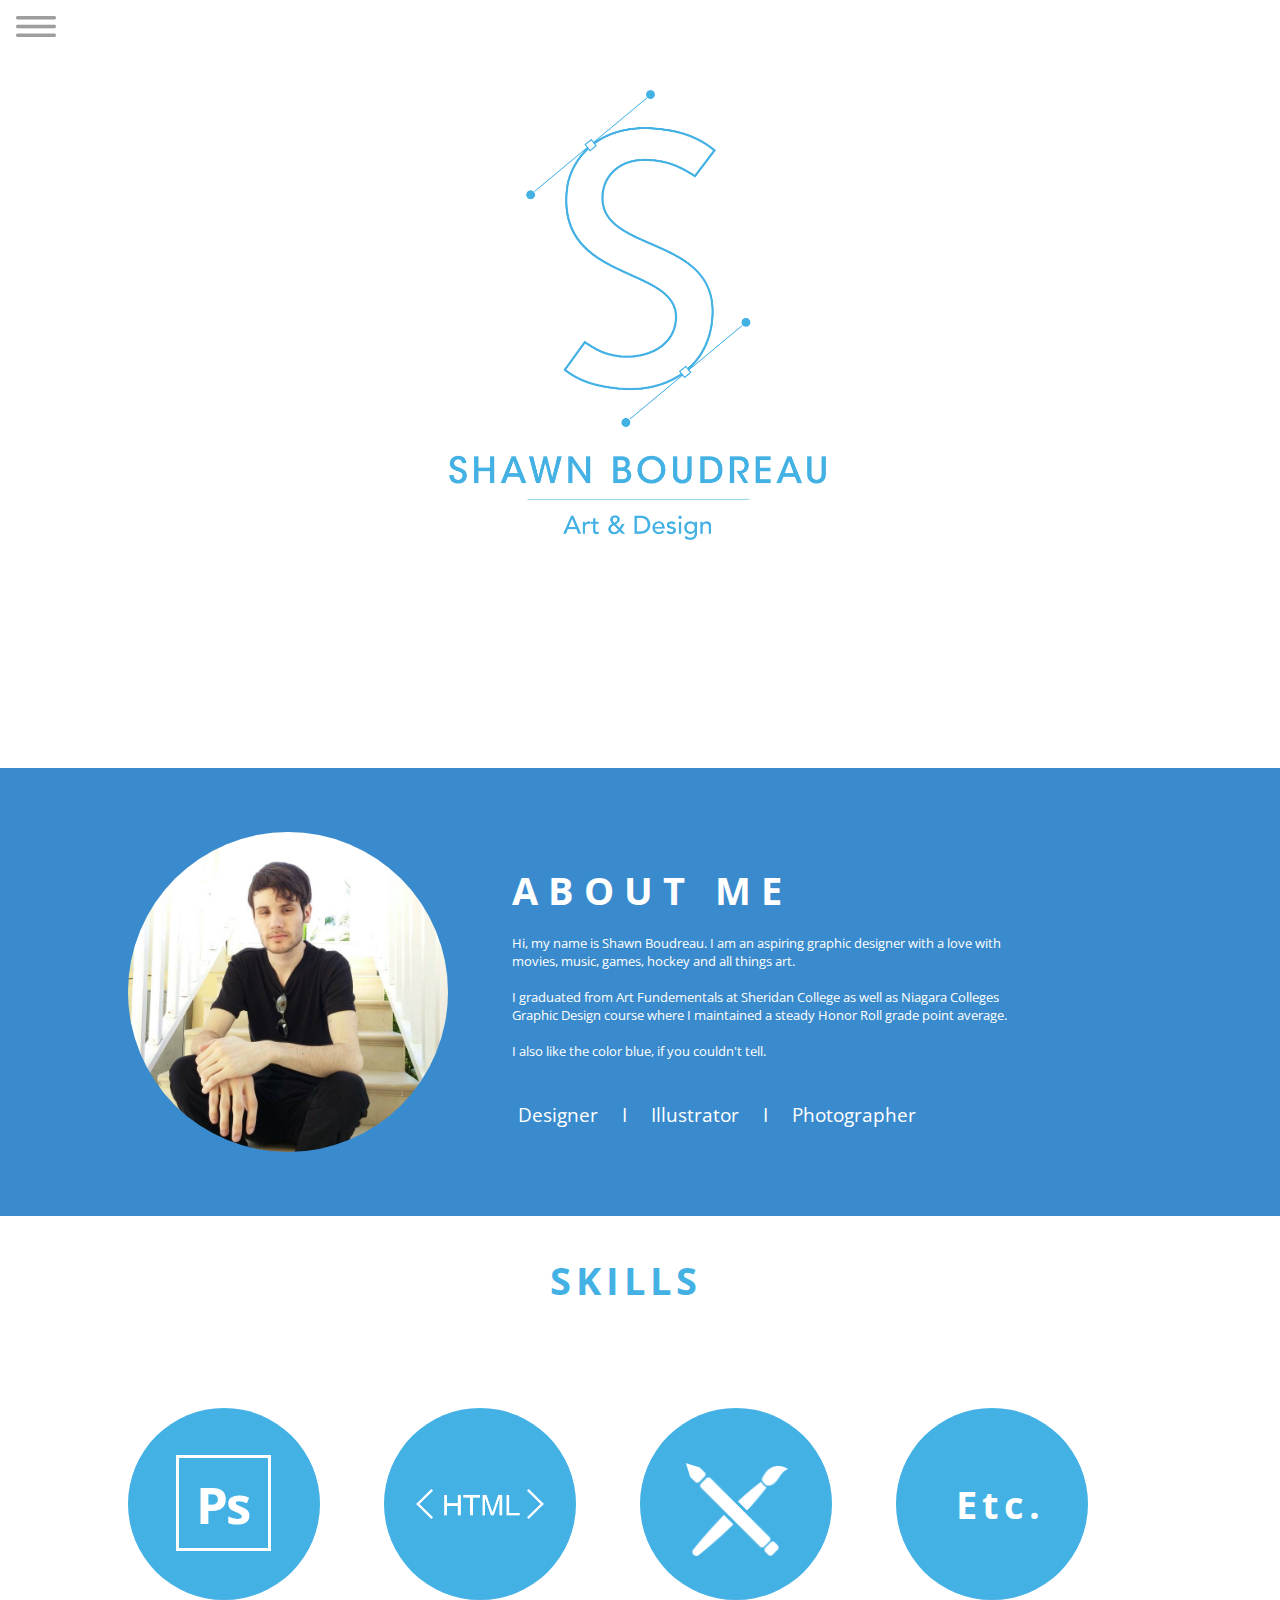
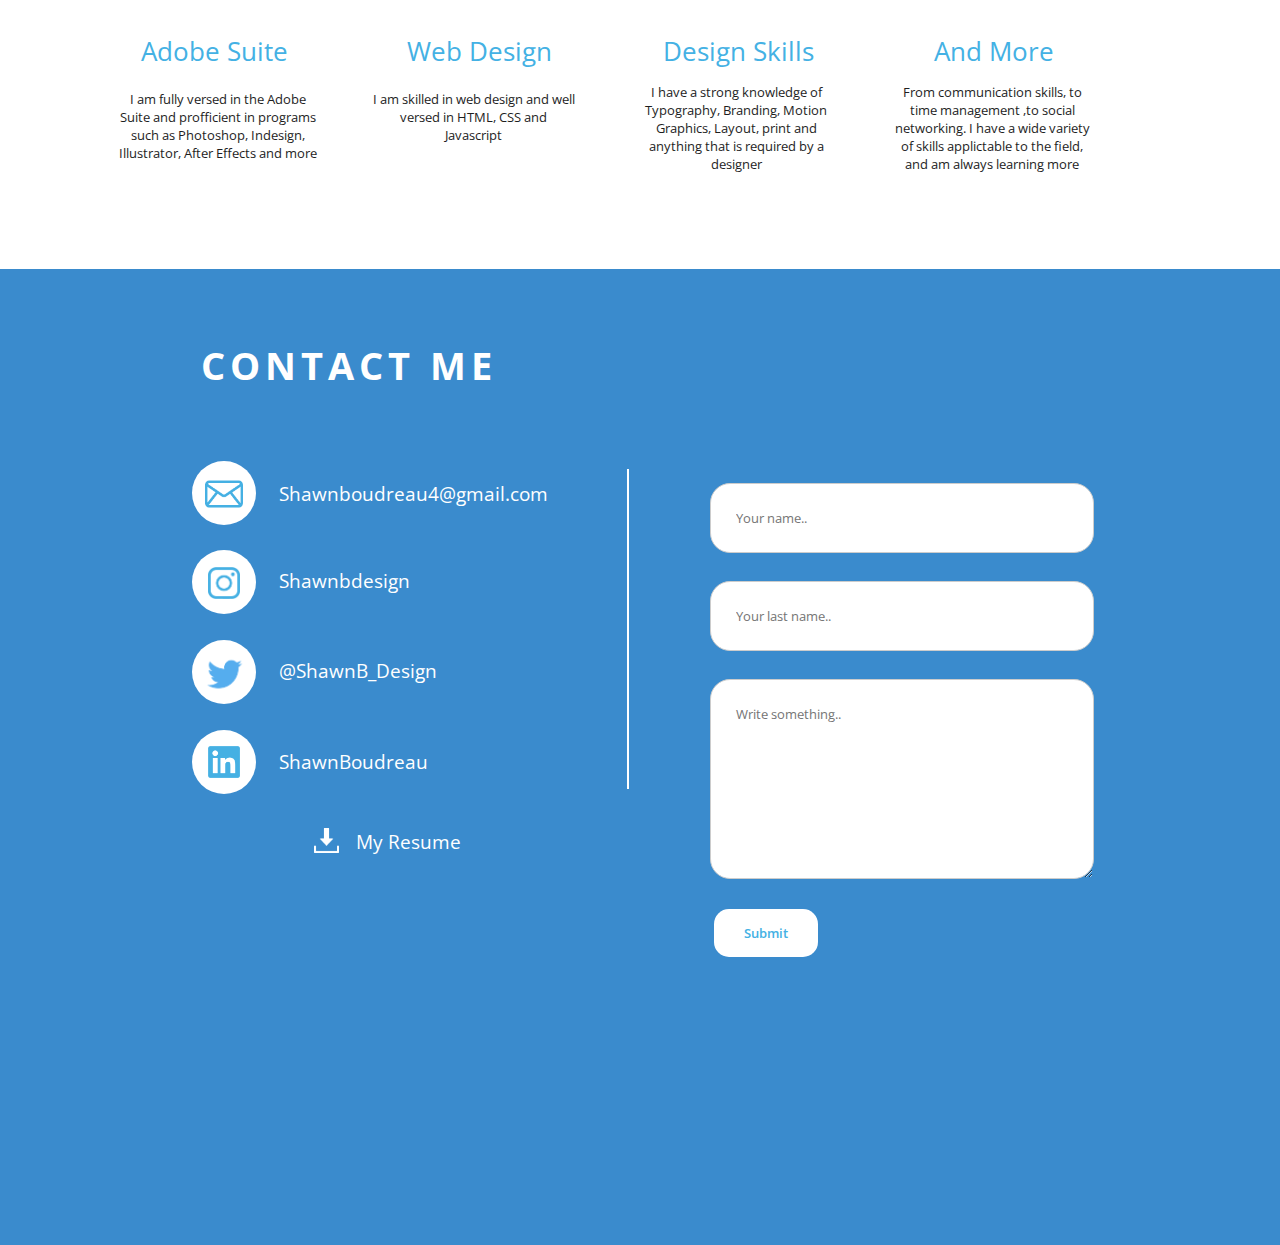
==== commit 1b553c51: "Add files via upload" ====
--- a/index.html
+++ b/index.html
@@ -26,7 +26,7 @@
        
         <a href="#contact"><li><img class="contact-icon"  alt="contact icon" src="img/contact-icon.png"><h1>Contact</h1></li></a>
    
-    <a href="#"> <li><img class="portfolio-icon"  alt="portfolio icon" src="img/portfolio-icon.png"><h1>Portfolio</h1></li></a>
+    <a href="Portfolio.html"> <li><img class="portfolio-icon"  alt="portfolio icon" src="img/portfolio-icon.png"><h1>Portfolio</h1></li></a>
     
     </ul>
     
--- a/Stylesheet.css
+++ b/Stylesheet.css
@@ -632,7 +632,7 @@
     
 position: relative;
 width: 100vw;
-height: 52vw;
+height: 51vw;
 z-index: 4;
 margin-top: 0;
 
@@ -644,7 +644,7 @@
 background-color: rgba(24,119,196,0.85);
 position: relative;
 width: 100vw;
-height: 60em;
+height: 61em;
 z-index: 4;
 margin-top: 0;
 overflow: hidden;
@@ -1717,4 +1717,324 @@
 
 } 
     
+}
+
+
+
+/* Portfolio Page */
+
+
+.portfolio-title {
+    
+left: 40vw;
+position: absolute;
+letter-spacing: 1vw;
+color: #45b0e3;
+top: 7vw;
+font-size: 2vw;
+font-weight: 400;
+}
+
+.catagories {
+    
+position: absolute;
+top: 12vw;
+left: 37vw;
+
+
+}
+
+.catagories-style {
+    
+color: #191919;
+font-size: 1vw;
+display: inline-block;
+margin-right: 3vw;
+font-weight: 400;
+line-height: 2;
+transition: 0.5s ease;
+}
+
+.bar {
+    
+color: #45b0e3;
+font-size: 1vw;
+display: inline-block;
+margin-right: 3vw;
+font-weight: 400;
+line-height: 2;
+transition: 0.5s ease;
+}
+
+.catagories-style:hover {
+ 
+border-bottom: 2px solid #161616; 
+cursor: pointer;
+opacity: 0.5;
+line-height: 2;
+  
+}
+
+body.portfolio-page {
+    
+height: 100em;
+}
+
+
+.design-grid {
+    
+position: absolute;
+top: 20vw;
+left: 18vw;
+display: none;
+opacity: 0;
+transition: 0.5s ease;
+}
+
+.design-images {
+  
+width: 15vw;
+margin-right: 2vw;
+margin-bottom: 2vw;
+}
+
+.design-images:hover {
+
+background-color:#45b0e3;     
+opacity: 0.5;
+cursor: pointer;
+
+}
+
+.design-row {
+    
+
+
+}
+
+
+.illustration-grid {
+    
+position: absolute;
+top: 20vw;
+left: 18vw;
+display: none;
+opacity: 0;
+}
+
+.illustration-images {
+  
+width: 15vw;
+margin-right: 2vw;
+margin-bottom: 2vw;
+}
+
+.illustration-images:hover {
+
+background-color:#45b0e3;     
+opacity: 0.5;
+cursor: pointer;
+
+}
+
+.illustration-row {
+    
+
+
+}
+
+.photography-grid {
+    
+position: absolute;
+top: 20vw;
+left: 18vw;
+display: none;
+opacity: 0;
+}
+
+.photography-images {
+  
+width: 15vw;
+margin-right: 2vw;
+margin-bottom: 2vw;
+}
+
+.photography-images:hover {
+
+background-color:#45b0e3;     
+opacity: 0.5;
+cursor: pointer;
+
+}
+
+.photography-row {
+    
+
+
+}
+
+
+.design-images-enlarged {
+    
+
+  
+    
+
+}
+
+@media only screen and (max-width: 800px) { 
+    
+.portfolio-title {
+    
+left: 19vw;
+position: absolute;
+letter-spacing: 1vw;
+color: #45b0e3;
+top: 15vw;
+font-size: 7vw;
+font-weight: 400;
+}
+
+.catagories {
+    
+position: absolute;
+top: 28vw;
+left: 14vw;
+
+
+}
+
+.catagories-style {
+    
+color: #191919;
+font-size: 4vw;
+display: inline-block;
+margin-right: 2vw;
+font-weight: 400;
+line-height: 2;
+transition: 0.5s ease;
+}
+
+.bar {
+    
+color: #45b0e3;
+font-size: 4vw;
+display: inline-block;
+margin-right: 3vw;
+font-weight: 400;
+line-height: 2;
+transition: 0.5s ease;
+}
+
+.catagories-style:hover {
+ 
+border-bottom: 2px solid #161616; 
+cursor: pointer;
+opacity: 0.5;
+line-height: 2;
+  
+}
+
+body.portfolio-page {
+    
+height: 60em;
+}
+
+
+.design-grid {
+    
+position: absolute;
+top: 45vw;
+left: 11vw;
+display: none;
+opacity: 0;
+transition: 0.5s ease;
+}
+
+.design-images {
+  
+width: 35vw;
+margin-right: 2vw;
+margin-bottom: 2vw;
+}
+
+.design-images:hover {
+
+background-color:#45b0e3;     
+opacity: 0.5;
+cursor: pointer;
+
+}
+
+.design-row {
+    
+
+
+}
+    
+    
+.illustration-grid {
+    
+position: absolute;
+top: 45vw;
+left: 11vw;
+display: none;
+opacity: 0;
+transition: 0.5s ease;
+}
+
+.illustration-images {
+  
+width: 35vw;
+margin-right: 2vw;
+margin-bottom: 2vw;
+}
+
+.illustration-images:hover {
+
+background-color:#45b0e3;     
+opacity: 0.5;
+cursor: pointer;
+
+}
+
+.illustration-row {
+    
+
+
+}
+    
+    
+.photography-grid {
+    
+position: absolute;
+top: 45vw;
+left: 11vw;
+display: none;
+opacity: 0;
+transition: 0.5s ease;
+}
+
+.photography-images {
+  
+width: 35vw;
+margin-right: 2vw;
+margin-bottom: 2vw;
+}
+
+.photography-images:hover {
+
+background-color:#45b0e3;     
+opacity: 0.5;
+cursor: pointer;
+
+}
+
+.photography-row {
+    
+
+
+}
+
+
 }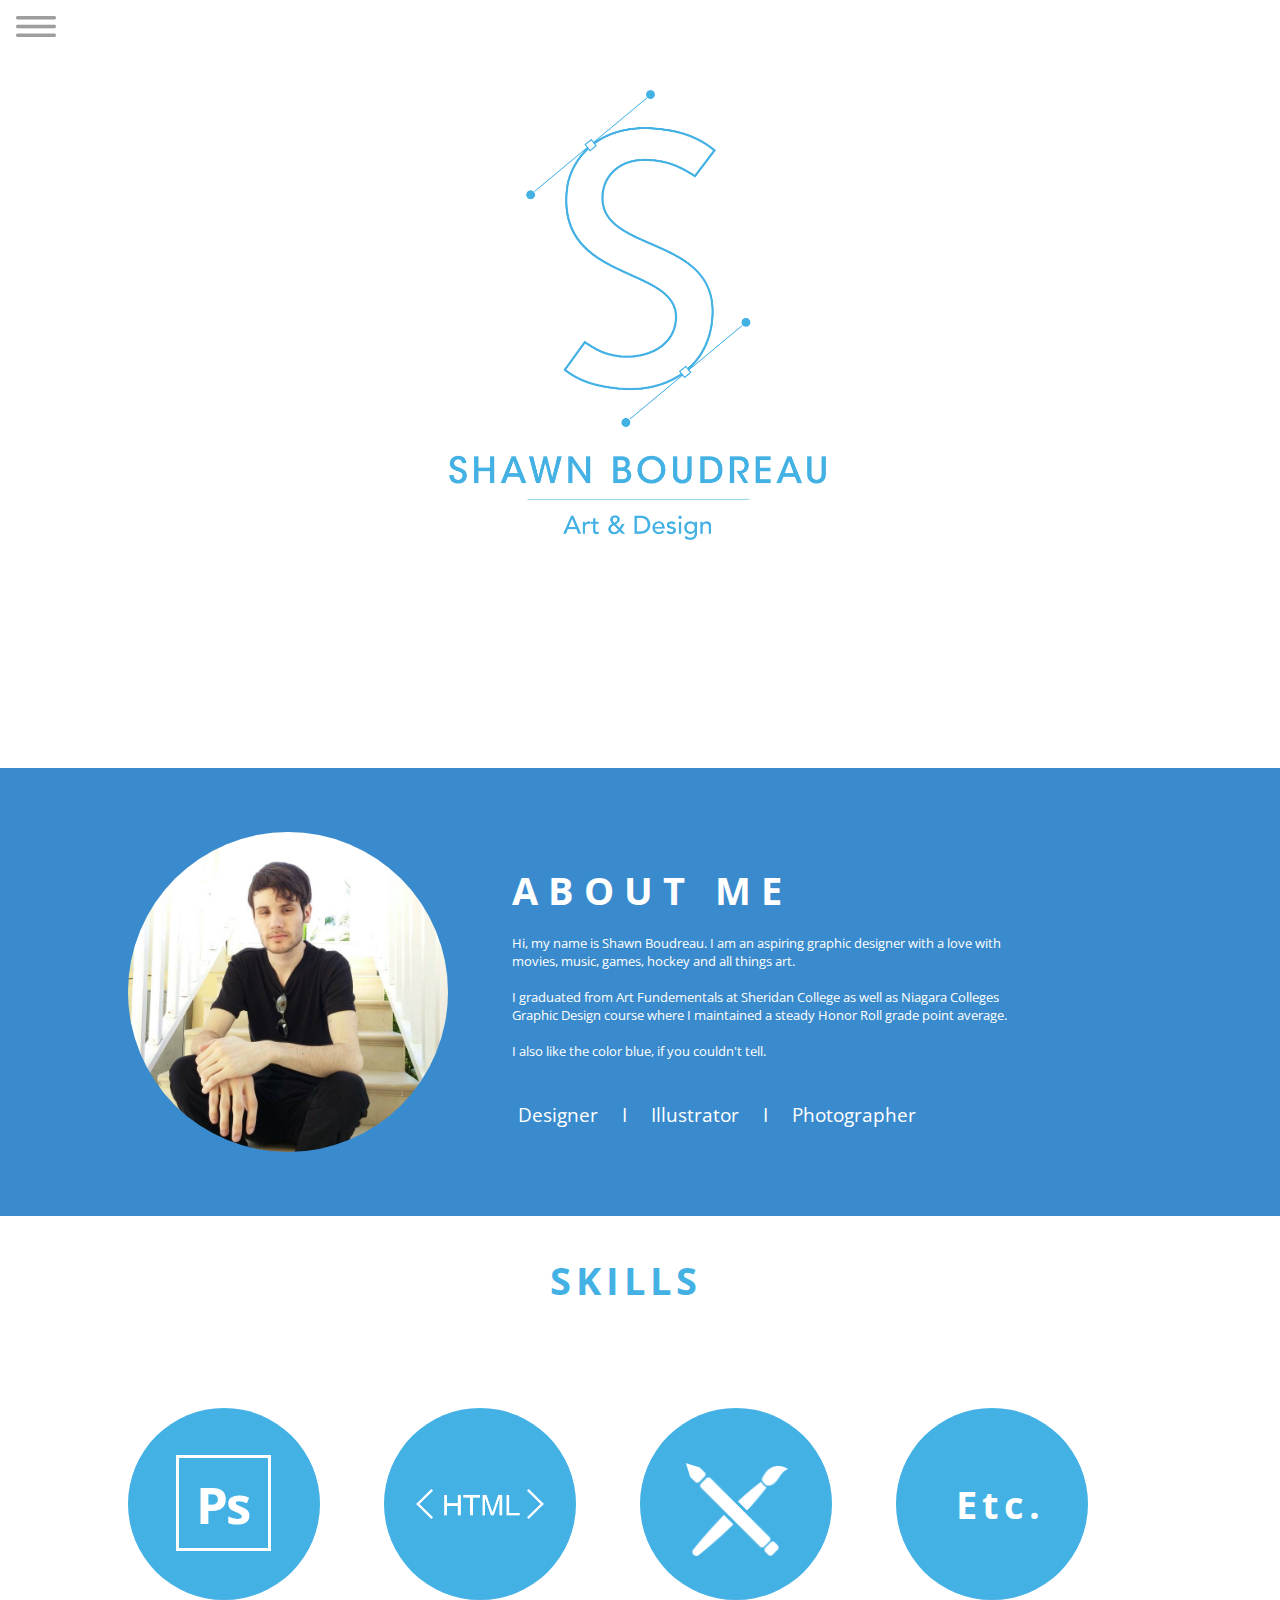
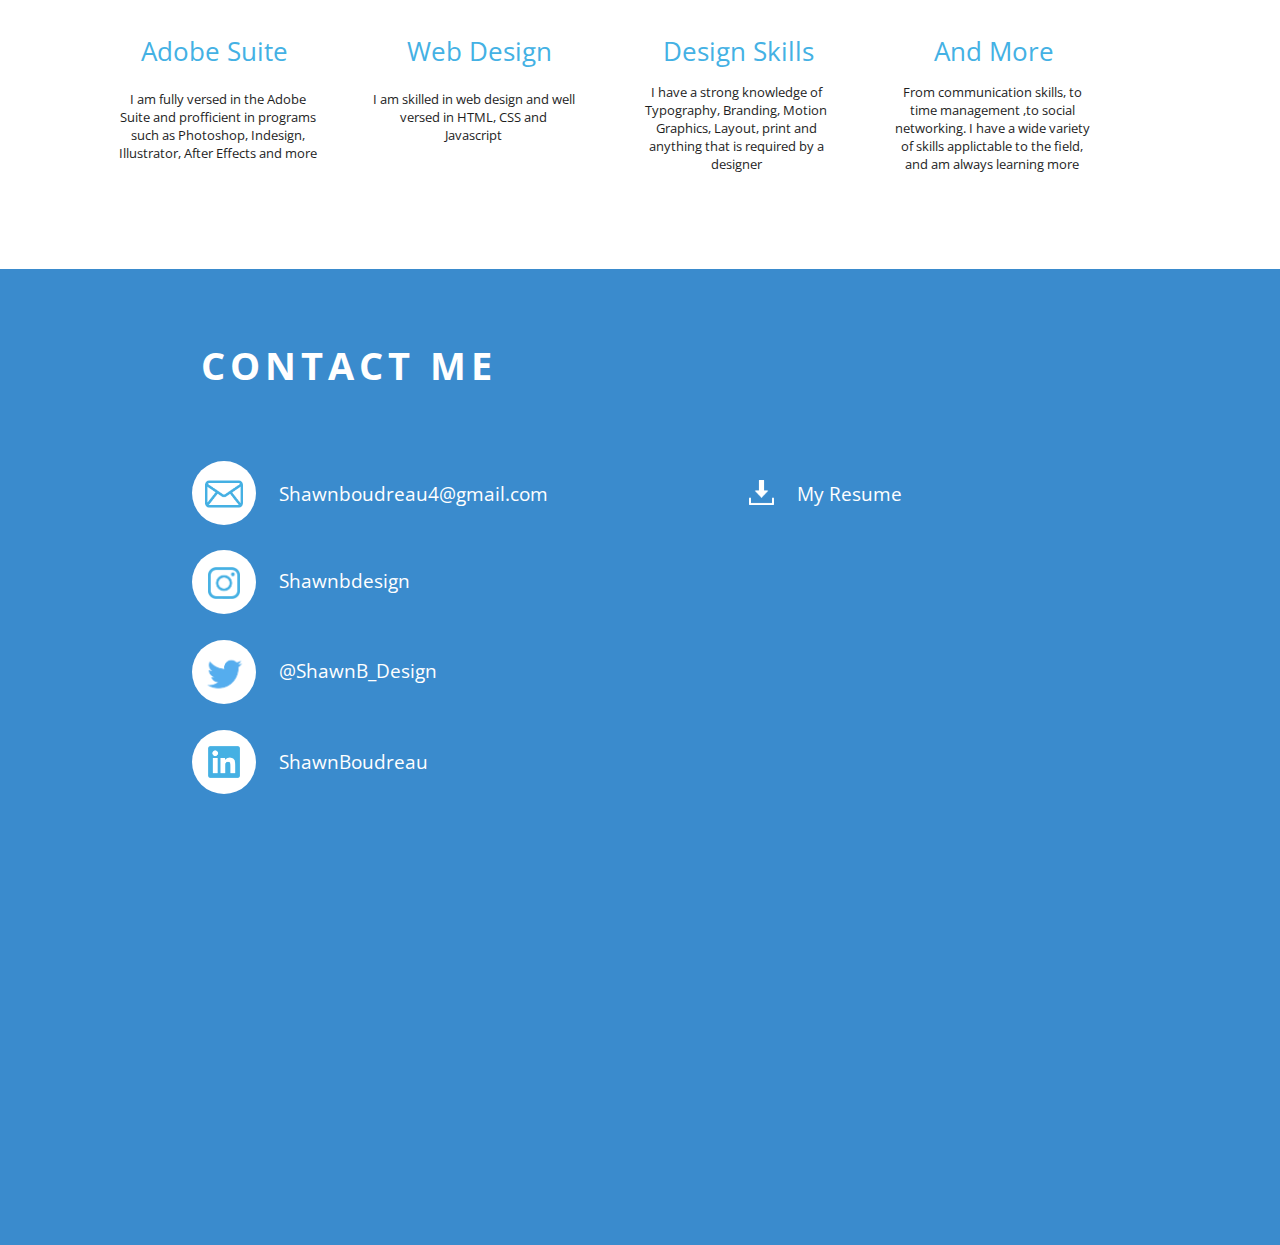
==== commit 03a95ae7: "Add files via upload" ====
--- a/index.html
+++ b/index.html
@@ -178,37 +178,20 @@
        
            </div>  
        
-       <hr class="vertical-bar">
-       
-       
-       
-       
-     <div class="container">
-  <form action="mailto:shawnbo@hotmail.com">
-
-    
-    <input type="text" id="fname" name="firstname" placeholder="Your name..">
-
-    
-    <input type="text" id="lname" name="lastname" placeholder="Your last name..">
-
-   
-    
-    <textarea id="subject" name="subject" placeholder="Write something.." style="height:200px"></textarea>
-
-    <input type="submit" value="Submit">
-
-  </form>
-</div> 
-    
-    
-   <a href="img/Sboudreau_ResumeCoverLetter.pdf" class="resume" download>
+     
+       
+       
+       
+    
+    
+    
+   <a href="img/Sboudreau_ResumeCoverLetter.pdf" class="resume" >
   <h3> My Resume </h3>
        
      
 </a> 
        
-      <a href="img/Sboudreau_ResumeCoverLetter.pdf"><img src="img/Download-icon.png" class="download-icon" alt="download icon"></a>   
+      <a href="img/Sboudreau_ResumeCoverLetter.pdf"><img src="img/Download-icon.png" class="download-icon" alt="download icon" download></a>   
     
     
     
--- a/Stylesheet.css
+++ b/Stylesheet.css
@@ -12,9 +12,9 @@
  
 
 font-family: 'Open Sans', sans-serif;
-height: 180vw;
-
+min-height: 100%;
 margin: 0;
+overflow-x: hidden;
 
     
 }
@@ -107,6 +107,25 @@
 
 
 
+
+
+
+
+
+
+
+
+
+
+
+
+
+
+
+
+
+
+
 .twitter-icon {
     
 left: 0.55vw;
@@ -175,8 +194,8 @@
 .resume {
     
 position: absolute;
-top: 43.7vw;
-left: 27vw;
+top: 16.5vw;
+left: 61.5vw;
 
 }
 
@@ -190,8 +209,8 @@
 .download-icon {
     
 position: absolute;
-top: 43.7vw;
-left: 24.5vw;
+top: 16.5vw;
+left: 58.5vw;
 width: 2vw;
 
 }
@@ -867,6 +886,7 @@
     html {
     
 scroll-behavior: smooth;
+
 }
 
 
@@ -874,9 +894,9 @@
  
 
 font-family: 'Open Sans', sans-serif;
-height: 220em;
-
+min-height: 100%;
 margin: 0;
+overflow-x: hidden;
 
     
 }
@@ -1018,7 +1038,7 @@
 .resume {
     
 position: absolute;
-top: 295vw;
+top: 148vw;
 left: 38vw;
 
 
@@ -1034,7 +1054,7 @@
 .download-icon {
     
 position: absolute;
-top: 295vw;
+top: 148vw;
 left: 28vw;
 width: 7vw;
 
@@ -1494,7 +1514,7 @@
 background-color: rgba(24,119,196,0.85);
 position: relative;
 width: 100vw;
-height: 80em;
+height: 38em;
 z-index: 4;
 margin-top: 0;
 overflow: hidden;
@@ -1752,8 +1772,12 @@
 margin-right: 3vw;
 font-weight: 400;
 line-height: 2;
-transition: 0.5s ease;
-}
+transition: 1s ease;
+
+}
+
+
+
 
 .bar {
     
@@ -1767,13 +1791,14 @@
 }
 
 .catagories-style:hover {
- 
-border-bottom: 2px solid #161616; 
-cursor: pointer;
-opacity: 0.5;
-line-height: 2;
-  
-}
+    
+cursor: pointer; 
+border-bottom: solid 2px rgba(35,35,35,1.00);
+transition: 0.5s ease;
+opacity: 0.5;
+}
+
+
 
 body.portfolio-page {
     
@@ -1820,6 +1845,7 @@
 left: 18vw;
 display: none;
 opacity: 0;
+transition: 0.5s ease;
 }
 
 .illustration-images {
@@ -1850,6 +1876,7 @@
 left: 18vw;
 display: none;
 opacity: 0;
+transition: 0.5s ease;
 }
 
 .photography-images {
@@ -1882,6 +1909,11 @@
 
 }
 
+#active-grid {
+  display: block;
+  transition: all 0.5s;
+}
+
 @media only screen and (max-width: 800px) { 
     
 .portfolio-title {
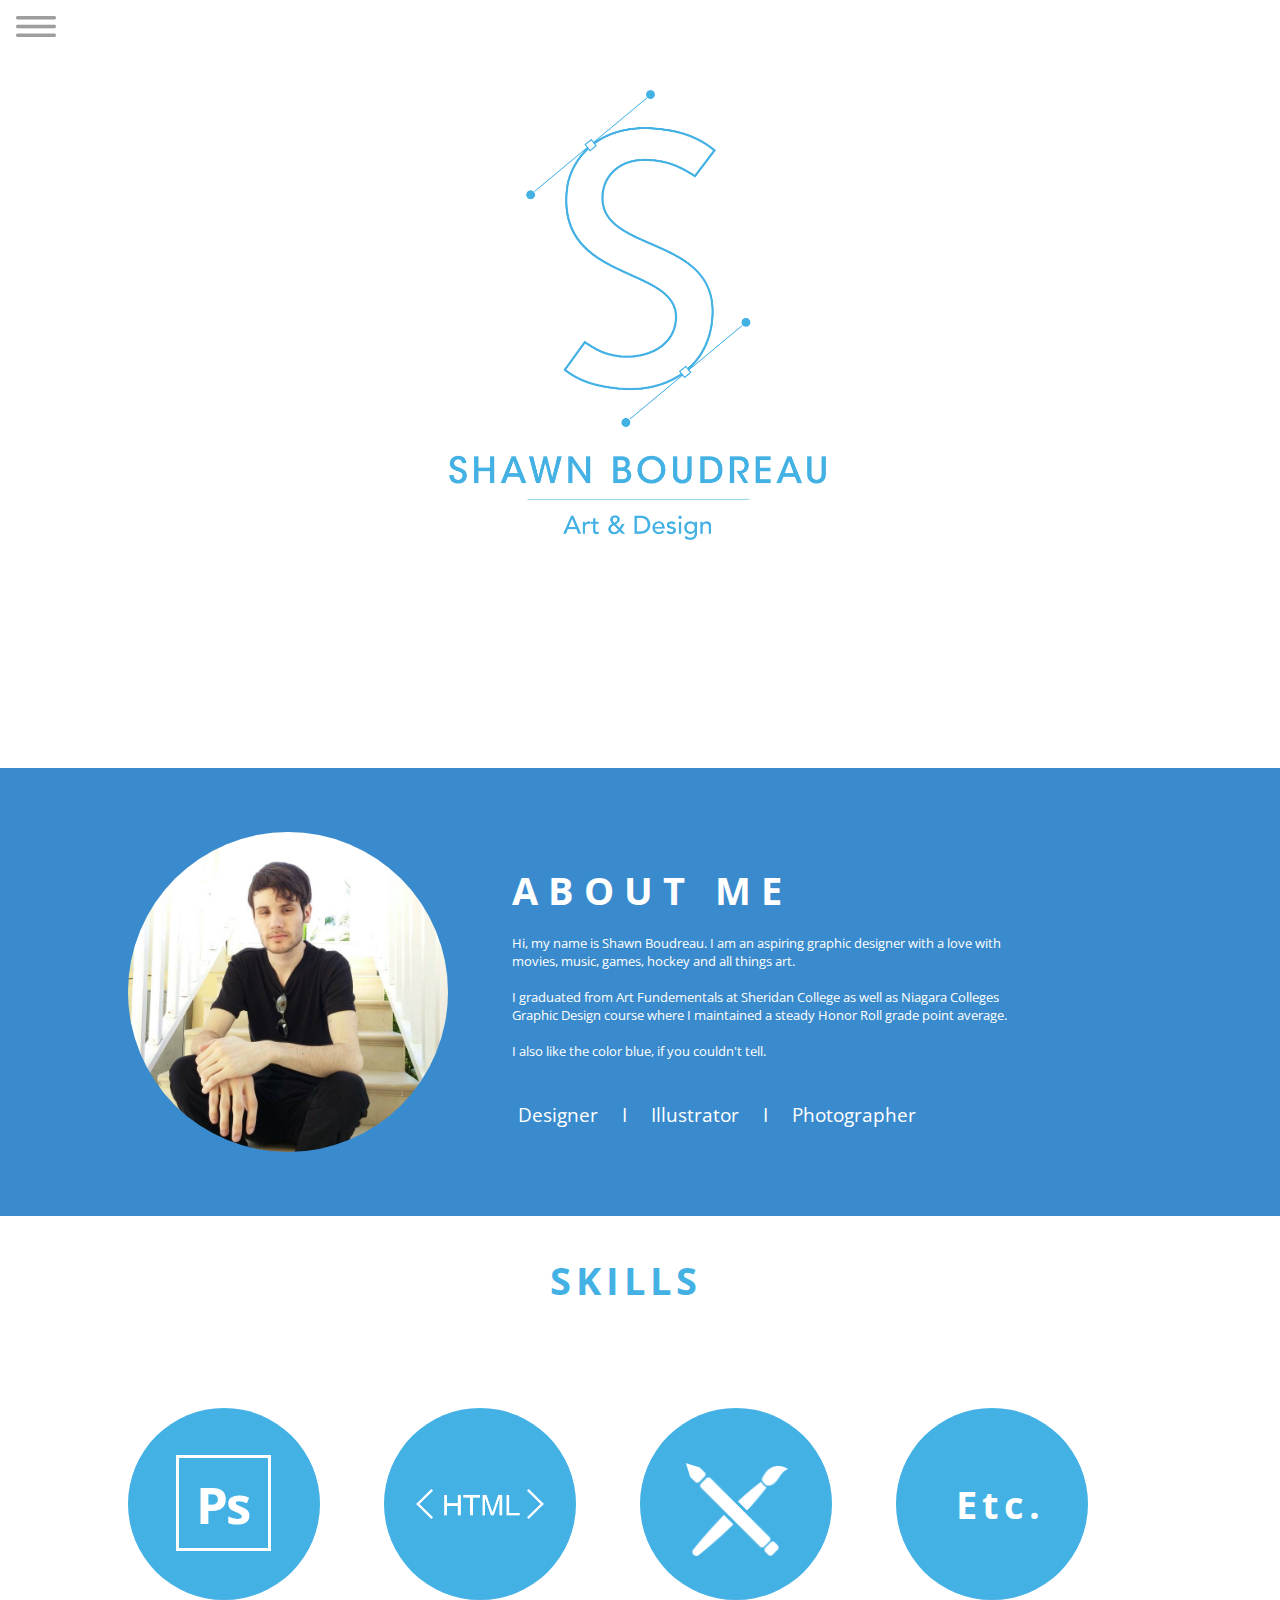
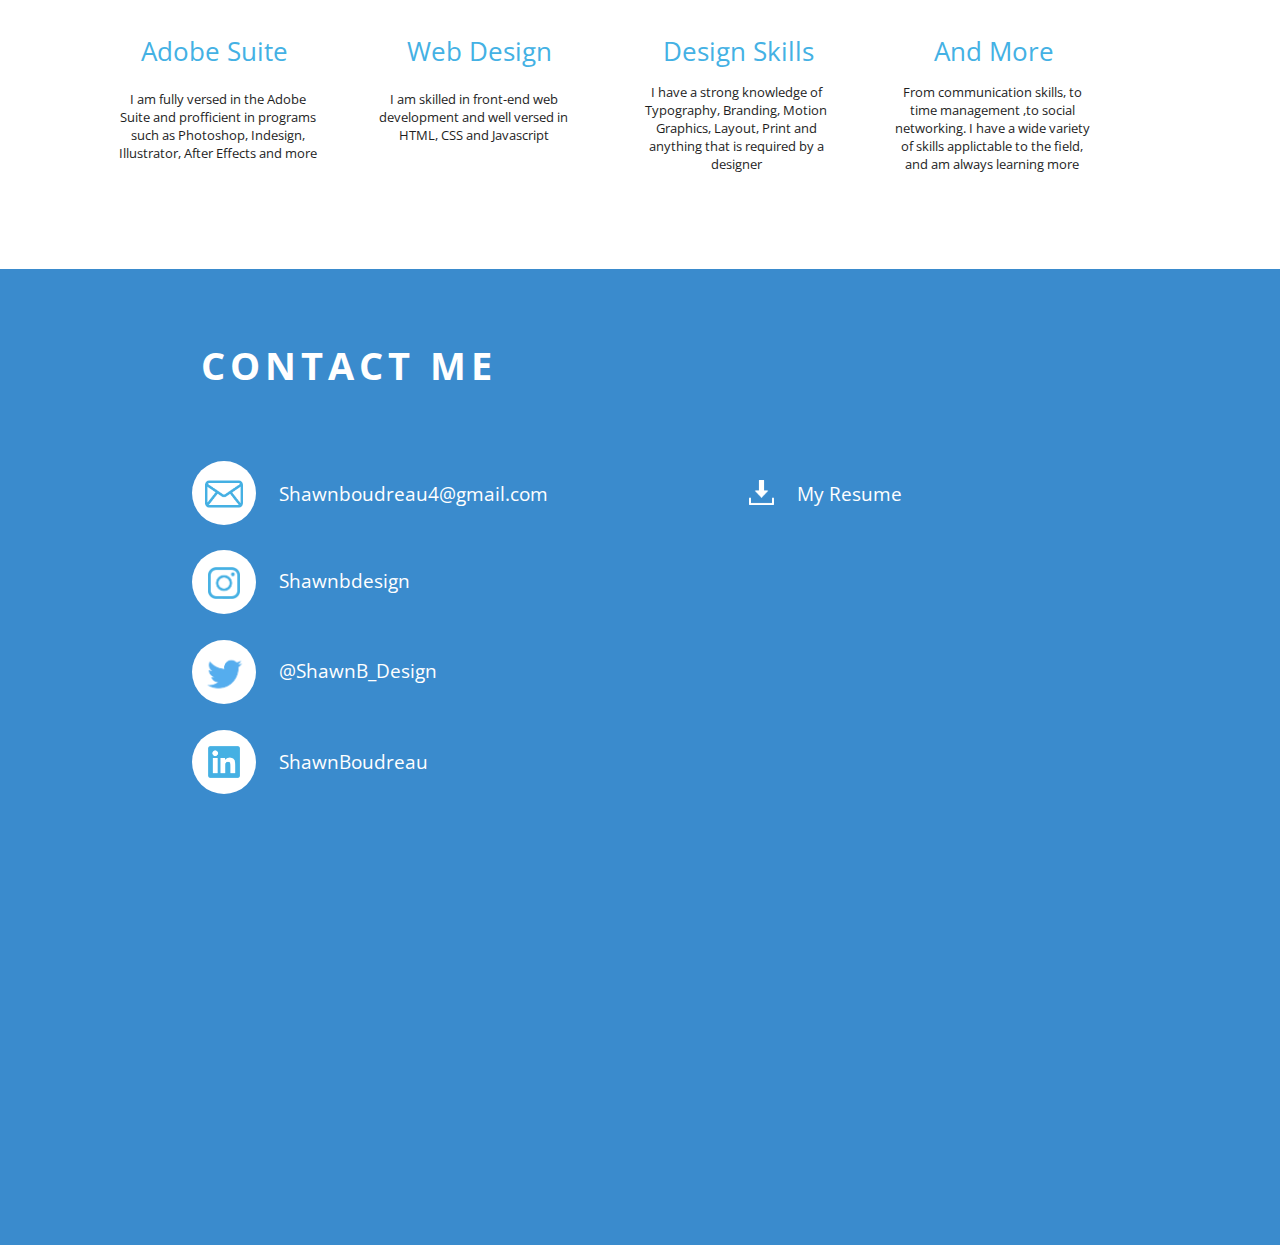
==== commit 31f11246: "Add files via upload" ====
--- a/index.html
+++ b/index.html
@@ -2,9 +2,11 @@
 <html>
 <head>
 <meta charset="utf-8">
+<meta name="viewport" content="width=device-width, initial-scale=1">
 <title>Portfolio-Home</title>
 <link href="Stylesheet.css" rel="stylesheet" type="text/css">
 <link href="https://fonts.googleapis.com/css?family=Open+Sans:300,400,700" rel="stylesheet"> 
+
 </head>
     
 <header id="home"> 
@@ -40,6 +42,14 @@
     
 
 <body>
+    
+    
+
+    
+    
+    
+    
+    
  
     
 <div class="row-one"> 
@@ -108,7 +118,7 @@
           
            <h4 class="html-subtitle"> Web Design</h4>
            
-          <p class="html-body"> I am skilled in web design and well versed in HTML, CSS and Javascript</p>  
+          <p class="html-body"> I am skilled in front-end web development and well versed in HTML, CSS and Javascript</p>  
     
     </div>
     
@@ -116,7 +126,7 @@
     
     <h4 class="design-subtitle"> Design Skills</h4>
     
-     <p class="design-body"> I have a strong knowledge of Typography, Branding, Motion Graphics, Layout, print and anything that is required by a designer</p>  
+     <p class="design-body"> I have a strong knowledge of Typography, Branding, Motion Graphics, Layout, Print and anything that is required by a designer</p>  
     
     <img src="img/design-icon.png" alt="design" class="design-icon">
     
--- a/Stylesheet.css
+++ b/Stylesheet.css
@@ -111,11 +111,154 @@
 
 
 
-
-
-
-
-
+/* modal stuff */ 
+
+.bg-modal1 {
+
+	width: 100vw;
+	height: 576em;
+	background-color: rgba(0,0,0,0.7);
+	position: absolute;
+	top: 0;
+    justify-content: center;
+	align-items: center;
+	display: none;
+    z-index: 99;
+	
+	
+	
+}
+
+.designmodal1 {
+	
+width: 55vw;
+height: 45vw;
+background-color: #FFFFFF;
+border-radius: 0px;
+z-index: 99;
+display: block;
+position: fixed;
+top: 3vw;
+
+
+
+}
+
+.close1{
+	
+position: absolute;
+top:0;
+right: 14px;
+font-size: 50px;
+transform: rotate(45deg);
+cursor: pointer;
+color: #45b0e3;
+}
+
+.close1:hover {
+    
+opacity: 0.5;
+}
+
+.modal-picture {
+    
+width: 30vw;
+position: absolute;
+left: 3vw;
+top: 5vw;
+}
+
+.modal-title {
+
+position: absolute;
+left: 35vw; 
+top: 2.6vw;
+font-size: 1.5vw;
+color: #45b0e3;
+
+}
+
+.modal-titleparagraph {
+
+    position: absolute;
+color: black;
+font-size: 1vw;
+left: 35vw;
+top: 6vw;
+    
+}
+
+
+.modal-title2 {
+
+position: absolute;
+left: 35vw; 
+top: 7vw;
+font-size: 1.5vw;
+color: #45b0e3;
+
+}
+
+.modal-titleparagraph2 {
+
+    position: absolute;
+color: black;
+font-size: 1vw;
+left: 35vw;
+top: 10.4vw;
+    
+    
+}
+
+.modal-title3 {
+
+position: absolute;
+left: 35vw; 
+top: 11.4vw;
+font-size: 1.5vw;
+color: #45b0e3;
+
+}
+
+.modal-titleparagraph3 {
+
+    position: absolute;
+color: black;
+font-size: 1vw;
+left: 35vw;
+top: 14.8vw;
+    
+}
+
+.modal-next {
+    
+font-size: 2vw;
+position: absolute;
+color: #45b0e3;
+left: 32vw;
+top: 39vw;
+
+
+}
+    
+.modal-next:hover {
+    
+opacity: 0.5;
+cursor: pointer;
+
+}   
+    
+    
+    
+
+
+    
+    
+
+
+
+
+/* end modal stuff */ 
 
 
 
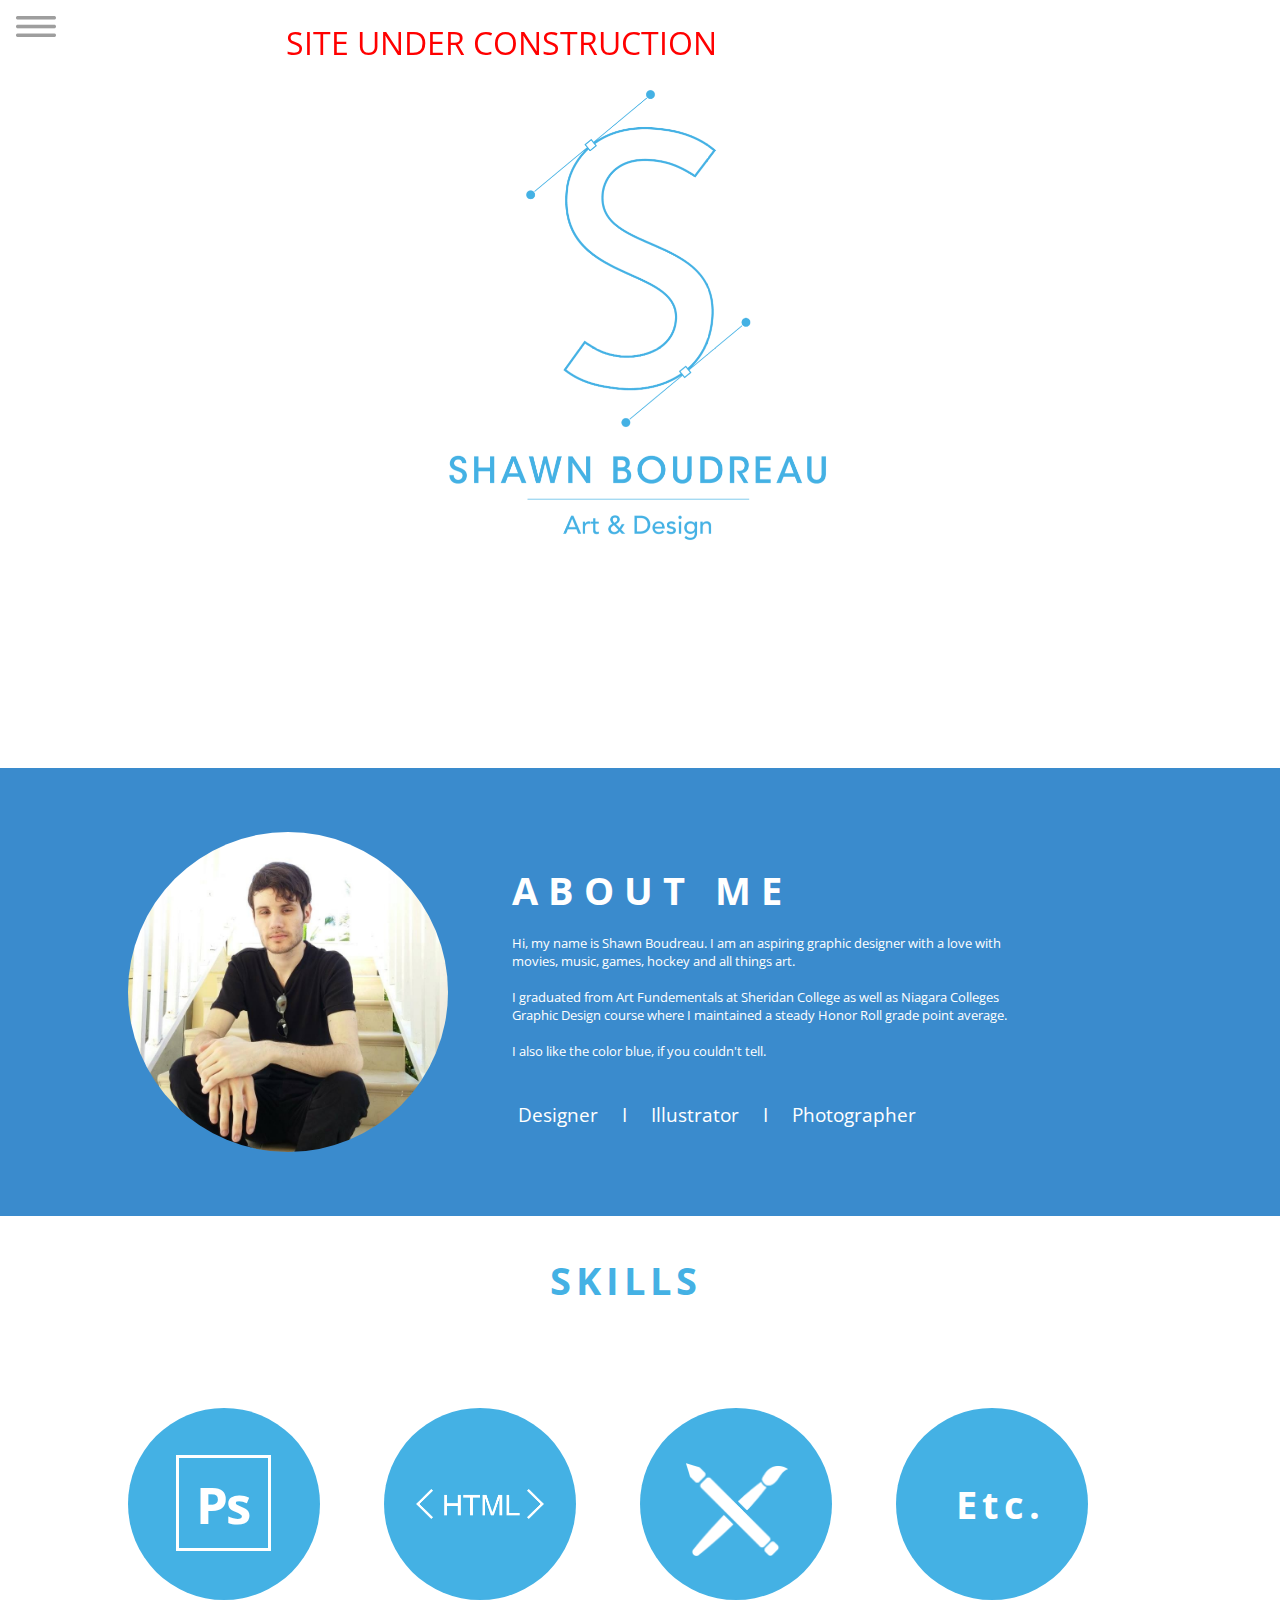
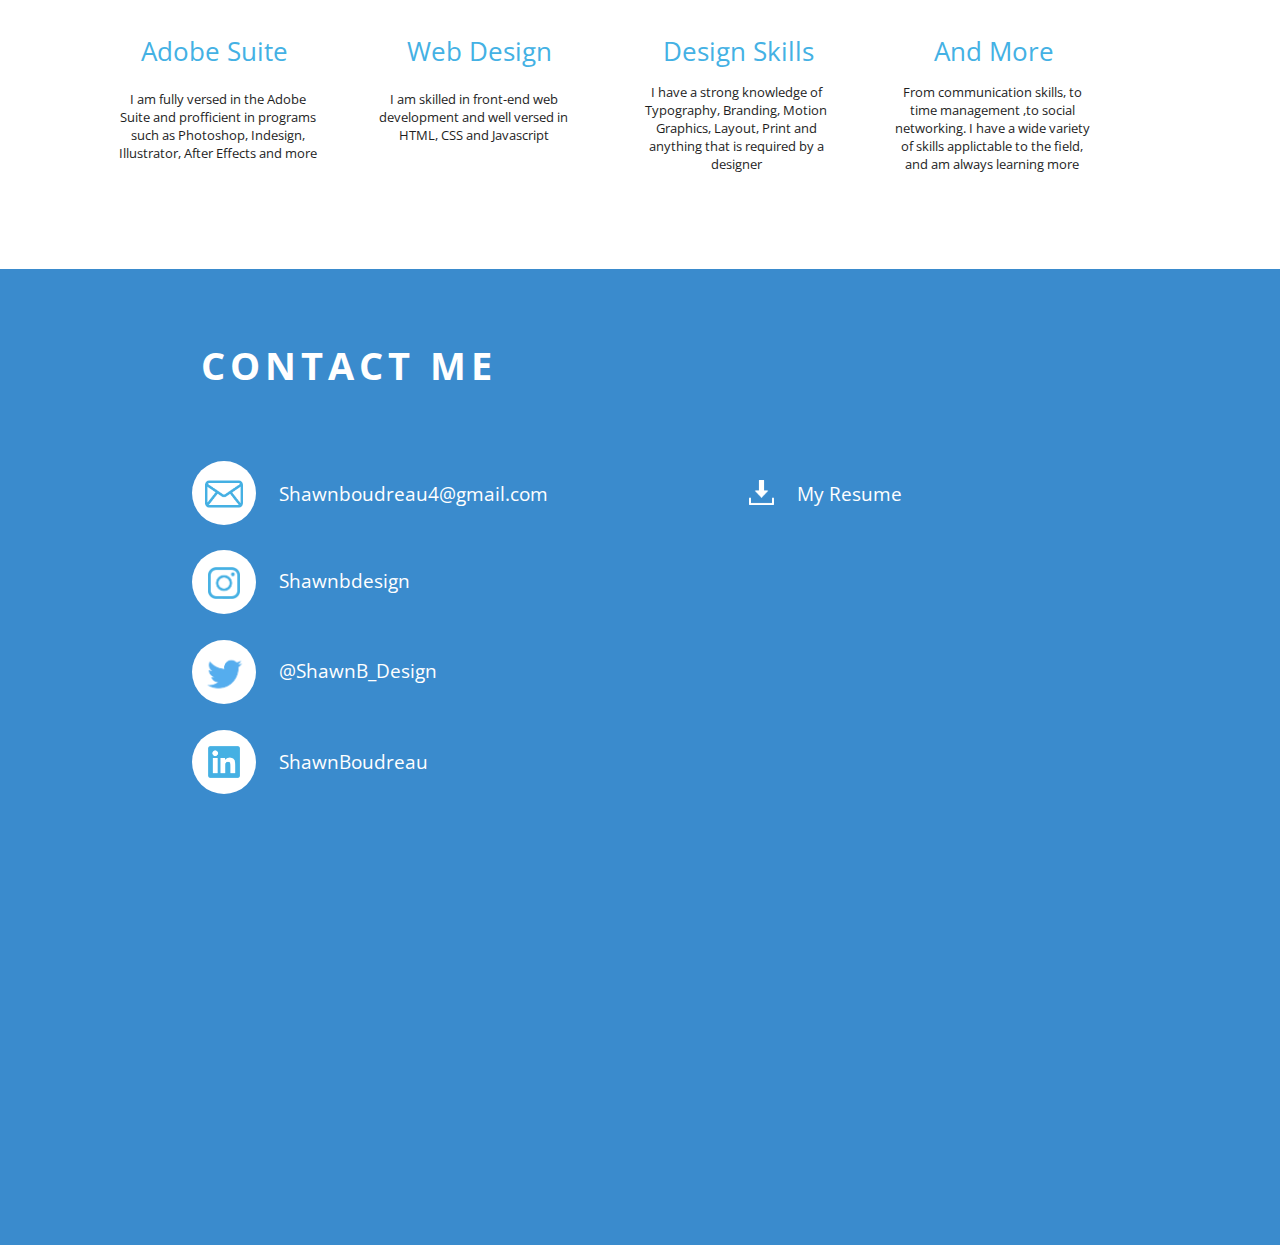
==== commit 5a8f8657: "Add files via upload" ====
--- a/index.html
+++ b/index.html
@@ -5,218 +5,219 @@
 <meta name="viewport" content="width=device-width, initial-scale=1">
 <title>Portfolio-Home</title>
 <link href="Stylesheet.css" rel="stylesheet" type="text/css">
-<link href="https://fonts.googleapis.com/css?family=Open+Sans:300,400,700" rel="stylesheet"> 
+<link href="https://fonts.googleapis.com/css?family=Open+Sans:300,400,700" rel="stylesheet">
 
 </head>
-    
-<header id="home"> 
-    
-
-    
-<img src="img/menu-icon.png" alt="menu-icon" class="hamburgerimenu" id="Hamburger-Menu"> 
+
+<header id="home">
+
+
+
+<img src="img/menu-icon.png" alt="menu-icon" class="hamburgerimenu" id="Hamburger-Menu">
 <div class="exitmenu" id="exitmenu"> + </div>
-    
-<div class="side-nav"> 
-    
+
+<div class="side-nav">
+
     <ul>
-    
+
     <a href="#home"><li><img class="home-icon" alt="home icon" src="img/Home-icon.png"><h1>Home</h1></li></a>
-    
+
     <a href="#about-me"><li><img class="about-icon"  alt="account icon" src="img/About-icon.png"><h1>About Me</h1></li></a>
-     
+
         <a href="#skills"><li><img class="skills-icon"  alt="skills icon" src="img/skills-icon.png"><h1>Skills</h1></li></a>
-       
+
         <a href="#contact"><li><img class="contact-icon"  alt="contact icon" src="img/contact-icon.png"><h1>Contact</h1></li></a>
-   
+
     <a href="Portfolio.html"> <li><img class="portfolio-icon"  alt="portfolio icon" src="img/portfolio-icon.png"><h1>Portfolio</h1></li></a>
-    
+
     </ul>
-    
-    
-    
-    </div>
-   
-    
-    
-</header>    
-    
+
+
+
+    </div>
+
+
+
+</header>
+
 
 <body>
-    
-    
-
-    
-    
-    
-    
-    
- 
-    
-<div class="row-one"> 
-<img src="img/FinalLogo_Stoke_Blue.png" alt="logo" class="personal-logo">   
-    
-
-<script src="script.js"></script> 
-    
-</div>  
-    
-<div class="row-two" id="about-me"> 
-  
+
+
+
+
+
+
+
+
+
+
+<div class="row-one">
+<h1 class="underconstruction">SITE UNDER CONSTRUCTION</h1>
+<img src="img/FinalLogo_Stoke_Blue.png" alt="logo" class="personal-logo">
+
+
+<script src="script.js"></script>
+
+</div>
+
+<div class="row-two" id="about-me">
+
  <h2 class="title">ABOUT ME</h2>
- 
-    
+
+
 <img src="img/self-photo.jpg" alt="self-portrait" class="self-portrait">
 
- <p class="about-me-paragraph">Hi, my name is Shawn Boudreau. I am an aspiring graphic designer with a love with movies, music, games, hockey and all things art. 
-    
-    <br>
-    <br> 
+ <p class="about-me-paragraph">Hi, my name is Shawn Boudreau. I am an aspiring graphic designer with a love with movies, music, games, hockey and all things art.
+
+    <br>
+    <br>
      I graduated from Art Fundementals at Sheridan College as well as Niagara Colleges Graphic Design course where I maintained a steady Honor Roll grade point average.
-    
-    <br>
-    <br> 
-    
+
+    <br>
+    <br>
+
      I also like the color blue, if you couldn't tell.
-    
+
     </p>
-    
+
     <div class="job-titles">
-    
+
     <h3> Designer</h3>
     <h3> I</h3>
      <h3> Illustrator</h3>
         <h3> I</h3>
      <h3> Photographer</h3>
- 
+
   </div>
-    
-</div> 
-    
+
+</div>
+
 <div class="row-three" id="skills">
-    
+
     <h2 class="skills-title">SKILLS</h2>
-    
+
    <div class="circle">
-    
+
      <div class="square-outline">
-       
+
        <h2 class="ps">Ps</h2>
-         
+
          </div>
-       
-    </div>
-    
+
+    </div>
+
     <h4 class="adobe-subtitle"> Adobe Suite</h4>
-    
+
     <p class="adobe-body"> I am fully versed in the Adobe Suite and profficient in programs such as Photoshop, Indesign, Illustrator, After Effects and more</p>
-    
+
        <div class="circle2">
-           
-        
-           
+
+
+
            <img src="img/html-icon.png" alt="html" class="html-icon">
-          
+
            <h4 class="html-subtitle"> Web Design</h4>
-           
-          <p class="html-body"> I am skilled in front-end web development and well versed in HTML, CSS and Javascript</p>  
-    
-    </div>
-    
+
+          <p class="html-body"> I am skilled in front-end web development and well versed in HTML, CSS and Javascript</p>
+
+    </div>
+
        <div class="circle3">
-    
+
     <h4 class="design-subtitle"> Design Skills</h4>
-    
-     <p class="design-body"> I have a strong knowledge of Typography, Branding, Motion Graphics, Layout, Print and anything that is required by a designer</p>  
-    
+
+     <p class="design-body"> I have a strong knowledge of Typography, Branding, Motion Graphics, Layout, Print and anything that is required by a designer</p>
+
     <img src="img/design-icon.png" alt="design" class="design-icon">
-    
-    </div>
-    
-    
-    
-    
+
+    </div>
+
+
+
+
        <div class="circle4">
-           
-       <h2 class="ect"> Etc.</h2>    
-           
+
+       <h2 class="ect"> Etc.</h2>
+
         <h4 class="etc-subtitle"> And More</h4>
-           
-     <p class="etc-body"> From communication skills, to time management ,to social networking. I have a wide variety of skills applictable to the field, and am always learning more</p>  
-    </div>
-    
-    
-    
-    
-    </div>
-    
-   <div class="row-four" id="contact"> 
-    
-   
-       
-     <h2 class="contact-title"> CONTACT ME</h2>  
-       
-      
-       <a href="mailto:shawnboudreau4@gmail.com"><h3 class="email"> Shawnboudreau4@gmail.com</h3></a> 
-       
+
+     <p class="etc-body"> From communication skills, to time management ,to social networking. I have a wide variety of skills applictable to the field, and am always learning more</p>
+    </div>
+
+
+
+
+    </div>
+
+   <div class="row-four" id="contact">
+
+
+
+     <h2 class="contact-title"> CONTACT ME</h2>
+
+
+       <a href="mailto:shawnboudreau4@gmail.com"><h3 class="email"> Shawnboudreau4@gmail.com</h3></a>
+
      <div class="contact-circle">
-       
+
          <a href="mailto:shawnboudreau4@gmail.com"><img src="img/Email.png" class="email-icon" alt="email icon"></a>
-       
+
        </div>
-       
+
        <a href="https://www.instagram.com/shawnbdesign/"><h3 class="instagram"> Shawnbdesign</h3></a>
-       
+
        <div class="contact-circle2">
-       
+
        <a href="https://www.instagram.com/shawnbdesign/"><img src="img/Instagram.png" class="instagram-icon" alt="instragram icon"></a>
-       
-       </div>  
-       
-       <a href="https://twitter.com/ShawnB_Design"><h3 class="twitter"> @ShawnB_Design</h3></a> 
-       
+
+       </div>
+
+       <a href="https://twitter.com/ShawnB_Design"><h3 class="twitter"> @ShawnB_Design</h3></a>
+
        <div class="contact-circle3">
-       
+
             <a href="https://twitter.com/ShawnB_Design"><img src="img/Twitter.png" class="twitter-icon" alt="twitter icon"></a>
-       
-       </div> 
-       
-       <a href="https://www.linkedin.com/in/shawnboudreau/"><h3 class="linkedin"> ShawnBoudreau</h3></a> 
-       
+
+       </div>
+
+       <a href="https://www.linkedin.com/in/shawnboudreau/"><h3 class="linkedin"> ShawnBoudreau</h3></a>
+
        <div class="contact-circle4">
-       
+
        <a href="https://www.linkedin.com/in/shawnboudreau/"><img src="img/LinkedIn.png" class="linkedin-icon" alt="linkedin icon"></a>
-       
-           </div>  
-       
-     
-       
-       
-       
-    
-    
-    
-   <a href="img/Sboudreau_ResumeCoverLetter.pdf" class="resume" >
+
+           </div>
+
+
+
+
+
+
+
+
+   <a href="Sboudreau_Resume.pdf" class="resume" >
   <h3> My Resume </h3>
-       
-     
-</a> 
-       
-      <a href="img/Sboudreau_ResumeCoverLetter.pdf"><img src="img/Download-icon.png" class="download-icon" alt="download icon" download></a>   
-    
-    
-    
-    
-    
-    
-    </div>
-    
-    
-    
-    
-    
-    
+
+
+</a>
+
+      <a href="Sboudreau_Resume.pdf"><img src="img/Download-icon.png" class="download-icon" alt="download icon" download></a>
+
+
+
+
+
+
+    </div>
+
+
+
+
+
+
 <script src="script.js"></script>
 
-    
+
 </body>
 </html>
--- a/Stylesheet.css
+++ b/Stylesheet.css
@@ -3,31 +3,31 @@
 
 
 html {
-    
+
 scroll-behavior: smooth;
 }
 
 
 body {
- 
+
 
 font-family: 'Open Sans', sans-serif;
 min-height: 100%;
 margin: 0;
 overflow-x: hidden;
 
-    
+
 }
 
 
 p {
-    
+
 font-size: 1vw;
 color: white;
 }
 
 ul{
-    
+
 color: white;
 z-index: 99;
 margin-top: 5em;
@@ -48,7 +48,7 @@
 
 
 a {
-    
+
 color: white;
 text-decoration: none;
 
@@ -58,7 +58,7 @@
 }
 
 li {
-    
+
 list-style: none;
 padding-bottom: 1em;
 padding-top: 1em;
@@ -70,7 +70,7 @@
 
 
 li:hover {
-    
+
 list-style: none;
 padding-bottom: 1em;
 background-color: #44B1E4;
@@ -81,7 +81,7 @@
 
 
 h1 {
- 
+
 margin-left: 30px;
 font-size: 2em;
 font-weight: 200;
@@ -89,14 +89,14 @@
 }
 
 h2{
-    
+
 color: white;
 letter-spacing: 5px;
 font-size: 3vw;
 }
 
 h3 {
-    
+
 color: white;
 font-weight: 400;
 font-size: 1.5vw;
@@ -111,7 +111,7 @@
 
 
 
-/* modal stuff */ 
+/* modal stuff */
 
 .bg-modal1 {
 
@@ -124,13 +124,25 @@
 	align-items: center;
 	display: none;
     z-index: 99;
-	
-	
-	
-}
+
+
+
+}
+
+
+.underconstruction {
+
+position: fixed;
+left: 20vw;
+color: red;
+font-weight: 400;
+}
+
+
+
 
 .designmodal1 {
-	
+
 width: 55vw;
 height: 45vw;
 background-color: #FFFFFF;
@@ -145,7 +157,7 @@
 }
 
 .close1{
-	
+
 position: absolute;
 top:0;
 right: 14px;
@@ -156,12 +168,12 @@
 }
 
 .close1:hover {
-    
+
 opacity: 0.5;
 }
 
 .modal-picture {
-    
+
 width: 30vw;
 position: absolute;
 left: 3vw;
@@ -171,7 +183,7 @@
 .modal-title {
 
 position: absolute;
-left: 35vw; 
+left: 35vw;
 top: 2.6vw;
 font-size: 1.5vw;
 color: #45b0e3;
@@ -185,14 +197,14 @@
 font-size: 1vw;
 left: 35vw;
 top: 6vw;
-    
+
 }
 
 
 .modal-title2 {
 
 position: absolute;
-left: 35vw; 
+left: 35vw;
 top: 7vw;
 font-size: 1.5vw;
 color: #45b0e3;
@@ -206,14 +218,14 @@
 font-size: 1vw;
 left: 35vw;
 top: 10.4vw;
-    
-    
+
+
 }
 
 .modal-title3 {
 
 position: absolute;
-left: 35vw; 
+left: 35vw;
 top: 11.4vw;
 font-size: 1.5vw;
 color: #45b0e3;
@@ -227,11 +239,11 @@
 font-size: 1vw;
 left: 35vw;
 top: 14.8vw;
-    
+
 }
 
 .modal-next {
-    
+
 font-size: 2vw;
 position: absolute;
 color: #45b0e3;
@@ -240,25 +252,25 @@
 
 
 }
-    
+
 .modal-next:hover {
-    
+
 opacity: 0.5;
 cursor: pointer;
 
-}   
-    
-    
-    
-
-
-    
-    
-
-
-
-
-/* end modal stuff */ 
+}
+
+
+
+
+
+
+
+
+
+
+
+/* end modal stuff */
 
 
 
@@ -270,7 +282,7 @@
 
 
 .twitter-icon {
-    
+
 left: 0.55vw;
 position: absolute;
 width: 4vw;
@@ -278,7 +290,7 @@
 }
 
 .twitter-icon:hover {
-    
+
 
 opacity: 0.5;
 }
@@ -287,7 +299,7 @@
 
 
 .instagram-icon {
-    
+
 left: 1.25vw;
 position: absolute;
 width: 2.5vw;
@@ -295,14 +307,14 @@
 }
 
 .instagram-icon:hover {
-    
+
 
 opacity: 0.5;
 }
 
 
 .linkedin-icon {
-    
+
 left: 1.25vw;
 position: absolute;
 width: 2.5vw;
@@ -310,7 +322,7 @@
 }
 
 .linkedin-icon:hover {
-    
+
 
 opacity: 0.5;
 }
@@ -318,7 +330,7 @@
 
 .email-icon {
 
-position: absolute;    
+position: absolute;
 width: 3vw;
 top: 1.5vw;
 left: 1vw;
@@ -335,7 +347,7 @@
 
 
 .resume {
-    
+
 position: absolute;
 top: 16.5vw;
 left: 61.5vw;
@@ -343,14 +355,14 @@
 }
 
 .resume:hover {
-    
+
 
 opacity: 0.5;
 
 }
 
 .download-icon {
-    
+
 position: absolute;
 top: 16.5vw;
 left: 58.5vw;
@@ -359,21 +371,21 @@
 }
 
 .download-icon:hover {
-    
+
 
 opacity: 0.5;
 
 }
 
 .email {
- 
+
 position: absolute;
 top: 15vw;
 left: 21vw;
 }
 
 .email:hover {
- 
+
 
 
 opacity: 0.5;
@@ -381,40 +393,40 @@
 
 
 .instagram {
- 
+
 position: absolute;
 top: 21.8vw;
 left: 21vw;
 }
 
 .instagram:hover {
- 
+
 
 opacity: 0.5;
 }
 
 .twitter {
- 
+
 position: absolute;
 top: 28.8vw;
 left: 21vw;
 }
 
 .twitter:hover {
- 
+
 
 opacity: 0.5;
 }
 
 .linkedin {
- 
+
 position: absolute;
 top: 35.9vw;
 left: 21vw;
 }
 
 .linkedin:hover {
- 
+
 position: absolute;
 top: 35.9vw;
 left: 21vw;
@@ -425,8 +437,8 @@
 
 
 .ect {
-    
-    
+
+
 position: absolute;
 left: 4.7vw;
 top: 3vw;
@@ -437,16 +449,16 @@
 
 
 .html-icon {
- position: absolute;   
- top: 6.3vw; 
+ position: absolute;
+ top: 6.3vw;
  width: 10vw;
  left: 2.5vw;
 
 }
 
 .design-icon {
- position: absolute;   
- top: 4.3vw; 
+ position: absolute;
+ top: 4.3vw;
  width: 8vw;
  left: 3.6vw;
 
@@ -454,15 +466,15 @@
 
 .job-titles {
 
-position: absolute;   
+position: absolute;
 display: inline;
 top: 26vw;
 left: 39.7vw;
 }
 
 .about-me-paragraph {
-    
-    
+
+
 float: left;
 margin-top: 13vw;
 width: 40vw;
@@ -472,18 +484,18 @@
 
 
 .title{
- 
-position: absolute; 
+
+position: absolute;
 left: 40vw;
 top: 5vw;
 letter-spacing: 10px;
 
- 
- 
+
+
 }
 
 .skills-title {
-    
+
 color: #44B1E4;
 margin-left: 43%;
 margin-top:0;
@@ -498,7 +510,7 @@
 
 
 .home-icon {
-    
+
 float: left;
 margin-top: 31px;
 margin-right: 20px;
@@ -507,13 +519,13 @@
 transition: 2s;
 transform: ease-in-out;
 width: 2em;
-    
-    
+
+
 }
 
 
 .circle {
-    
+
 background-color: #44B1E4;
 width: 15vw;
 height: 15vw;
@@ -522,18 +534,18 @@
 left: 10vw;
 z-index: 99;
 border-radius: 250px;
-    
-    
-    
-}
-
-
-
- 
+
+
+
+}
+
+
+
+
 
 
 .circle2 {
-    
+
 background-color: #44B1E4;
 width: 15vw;
 height: 15vw;
@@ -542,13 +554,13 @@
 left:  30vw;
 z-index: 99;
 border-radius: 250px;
-    
-    
-    
+
+
+
 }
 
 .circle3 {
-    
+
 background-color: #44B1E4;
 width: 15vw;
 height: 15vw;
@@ -557,13 +569,13 @@
 left: 50vw;
 z-index: 99;
 border-radius: 250px;
-    
-    
-    
+
+
+
 }
 
 .circle4 {
-    
+
 background-color: #44B1E4;
 width: 15vw;
 height: 15vw;
@@ -572,15 +584,15 @@
 left: 70vw;
 z-index: 99;
 border-radius: 250px;
-    
-    
-    
+
+
+
 }
 
 
 .ps {
-    
-    
+
+
 font-size: 4vw;
 top: -2.5vw;
 right: 1.5vw;
@@ -590,7 +602,7 @@
 
 
 .square-outline {
-    
+
 width: 7vw;
 height: 7vw;
 position: absolute;
@@ -603,7 +615,7 @@
 }
 
 .adobe-subtitle {
-    
+
 position: absolute;
 color: #44B1E4;
 top: 30vw;
@@ -613,7 +625,7 @@
 }
 
 .etc-subtitle {
-    
+
 position: absolute;
 color: #44B1E4;
 top: 15vw;
@@ -624,7 +636,7 @@
 
 
 .html-subtitle {
-    
+
 position: absolute;
 color: #44B1E4;
 top: 15vw;
@@ -634,7 +646,7 @@
 }
 
 .design-subtitle {
-    
+
 position: absolute;
 color: #44B1E4;
 top: 15vw;
@@ -644,7 +656,7 @@
 }
 
 .adobe-body {
-    
+
 position: absolute;
 color: #1E1E1E;
 top: 36vw;
@@ -656,7 +668,7 @@
 }
 
 .design-body {
-    
+
 position: absolute;
 color: #1E1E1E;
 top: 20.5vw;
@@ -668,7 +680,7 @@
 }
 
 .etc-body {
-    
+
 position: absolute;
 color: #1E1E1E;
 top: 20.5vw;
@@ -680,7 +692,7 @@
 }
 
 .html-body {
-    
+
 position: absolute;
 color: #1E1E1E;
 top: 21vw;
@@ -693,7 +705,7 @@
 
 
 .about-icon {
-    
+
 float: left;
 margin-top: 28px;
 margin-right: 20px;
@@ -702,11 +714,11 @@
 transition: 2s;
 transform: ease-in-out;
 width: 1.7em;
-    
+
 }
 
 .contact-icon {
-    
+
 float: left;
 margin-top: 33px;
 margin-right: 20px;
@@ -715,12 +727,12 @@
 transition: 2s;
 transform: ease-in-out;
 width: 1.9em;
-    
+
 }
 
 
 .portfolio-icon {
-    
+
 float: left;
 margin-top: 30px;
 margin-right: 20px;
@@ -728,12 +740,12 @@
 transition: 2s;
 transform: ease-in-out;
 width: 1.9em;
-    
+
 }
 
 
 .skills-icon {
-    
+
 float: left;
 margin-top: 30px;
 margin-right: 20px;
@@ -743,11 +755,11 @@
 transform: ease-in-out;
 width: 1.9em;
 z-index: 100;
-    
+
 }
 
 .self-portrait {
-    
+
 float: left;
 width: 25vw;
 margin-left: 10vw;
@@ -758,8 +770,8 @@
 
 
 .personal-logo {
-    
-    
+
+
 width: 30vw;
 position: absolute;
 left: 35vw;
@@ -767,7 +779,7 @@
 }
 
 .row-one {
-    
+
 position: relative;
 width: 100%;
 height: 60vw;
@@ -779,7 +791,7 @@
 }
 
 .row-two {
-    
+
 position: relative;
 width: 100vw;
 height: 35vw;
@@ -791,7 +803,7 @@
 }
 
 .row-three {
-    
+
 position: relative;
 width: 100vw;
 height: 51vw;
@@ -838,9 +850,9 @@
 
 
 .contact-circle {
- 
-    
-position: absolute;    
+
+
+position: absolute;
 width: 5vw;
 height: 5vw;
 top: 15vw;
@@ -851,9 +863,9 @@
 }
 
 .contact-circle2 {
- 
-    
-position: absolute;    
+
+
+position: absolute;
 width: 5vw;
 height: 5vw;
 top: 22vw;
@@ -864,9 +876,9 @@
 }
 
 .contact-circle3 {
- 
-    
-position: absolute;    
+
+
+position: absolute;
 width: 5vw;
 height: 5vw;
 top: 29vw;
@@ -877,9 +889,9 @@
 }
 
 .contact-circle4 {
- 
-    
-position: absolute;    
+
+
+position: absolute;
 width: 5vw;
 height: 5vw;
 top: 36vw;
@@ -892,7 +904,7 @@
 
 
 .vertical-bar {
-    
+
 background-color: white;
 width: 2px;
 height: 25vw;
@@ -906,7 +918,7 @@
 
 
 .side-nav{
-    
+
 position: fixed;
 background-color: #434343;
 width: 0em;
@@ -917,13 +929,13 @@
 transform: ease-in-out;
 z-index: 98;
 white-space: nowrap;
-    
-    
+
+
 }
 
 .exitmenu {
-    
-display: none; 
+
+display: none;
 font-size: 3.5em;
 color: white;
 position: fixed;
@@ -938,8 +950,8 @@
 
 
 .exitmenu:hover {
-    
-display: none; 
+
+display: none;
 
 color: #44B1E4;
 position: fixed;
@@ -953,41 +965,41 @@
 
 
 .contact-title {
-    
+
 position: absolute;
 top: 3vw;
 left: 15.7vw;
 }
 
 .contact-circle:hover{
-    
+
 opacity: 0.5;
 }
 
 .contact-circle2:hover{
-    
+
 opacity: 0.5;
 }
 
 .contact-circle3:hover{
-    
+
 opacity: 0.5;
 }
 
 .contact-circle4:hover{
-    
-opacity: 0.5;
-}
- 
+
+opacity: 0.5;
+}
+
 input[type=text], select, textarea {
-  width: 30vw; 
-  padding: 25px; 
-  border: 1px solid #ccc; 
-  border-radius: 20px; 
-  box-sizing: border-box; 
-  margin-top: 1.2vw; 
-  margin-bottom: 1vw; 
-  resize: vertical; 
+  width: 30vw;
+  padding: 25px;
+  border: 1px solid #ccc;
+  border-radius: 20px;
+  box-sizing: border-box;
+  margin-top: 1.2vw;
+  margin-bottom: 1vw;
+  resize: vertical;
 font-family: 'Open Sans', sans-serif;
 }
 
@@ -1022,37 +1034,37 @@
 left: 55.5vw;
 font-family: 'Open Sans', sans-serif;
 
-} 
+}
 
 @media only screen and (max-width: 800px) {
-    
+
     html {
-    
+
 scroll-behavior: smooth;
 
 }
 
 
 body {
- 
+
 
 font-family: 'Open Sans', sans-serif;
 min-height: 100%;
 margin: 0;
 overflow-x: hidden;
 
-    
+
 }
 
 
 p {
-    
+
 font-size: 1vw;
 color: white;
 }
 
 ul{
-    
+
 color: white;
 z-index: 99;
 margin-top: 5em;
@@ -1073,7 +1085,7 @@
 
 
 a {
-    
+
 color: white;
 text-decoration: none;
 
@@ -1083,7 +1095,7 @@
 }
 
 li {
-    
+
 list-style: none;
 padding-bottom: 1em;
 padding-top: 1em;
@@ -1095,7 +1107,7 @@
 
 
 li:hover {
-    
+
 list-style: none;
 padding-bottom: 1em;
 background-color: #44B1E4;
@@ -1106,7 +1118,7 @@
 
 
 h1 {
- 
+
 margin-left: 30px;
 font-size: 1.5em;
 font-weight: 200;
@@ -1114,14 +1126,14 @@
 }
 
 h2{
-    
+
 color: white;
 letter-spacing: 5px;
 font-size: 3vw;
 }
 
 h3 {
-    
+
 color: white;
 font-weight: 400;
 font-size: 4.8vw;
@@ -1133,7 +1145,7 @@
 
 
 .twitter-icon {
-    
+
 left: 1.3vw;
 position: absolute;
 width: 14vw;
@@ -1145,7 +1157,7 @@
 
 
 .instagram-icon {
-    
+
 left: 3.8vw;
 position: absolute;
 width: 9vw;
@@ -1156,7 +1168,7 @@
 
 
 .linkedin-icon {
-    
+
 left: 4.3vw;
 position: absolute;
 width: 8vw;
@@ -1167,7 +1179,7 @@
 
 .email-icon {
 
-position: absolute;    
+position: absolute;
 width: 10vw;
 top: 5vw;
 left: 3.3vw;
@@ -1179,7 +1191,7 @@
 
 
 .resume {
-    
+
 position: absolute;
 top: 148vw;
 left: 38vw;
@@ -1188,14 +1200,14 @@
 }
 
 .resume:hover {
-    
+
 
 opacity: 0.5;
 
 }
 
 .download-icon {
-    
+
 position: absolute;
 top: 148vw;
 left: 28vw;
@@ -1204,14 +1216,14 @@
 }
 
 .download-icon:hover {
-    
+
 
 opacity: 0.5;
 
 }
 
 .email {
- 
+
 position: absolute;
 top: 45vw;
 left: 29vw;
@@ -1219,7 +1231,7 @@
 }
 
 .email:hover {
- 
+
 
 
 opacity: 0.5;
@@ -1227,7 +1239,7 @@
 
 
 .instagram {
- 
+
 position: absolute;
 top: 71vw;
 left: 29vw;
@@ -1235,32 +1247,32 @@
 }
 
 .instagram:hover {
- 
+
 
 opacity: 0.5;
 }
 
 .twitter {
- 
+
 position: absolute;
 top: 95.5vw;
 left: 29vw;
 }
 
 .twitter:hover {
- 
+
 opacity: 0.5;
 }
 
 .linkedin {
- 
+
 position: absolute;
 top: 120vw;
 left: 29vw;
 }
 
 .linkedin:hover {
- 
+
 
 opacity: 0.5;
 }
@@ -1269,8 +1281,8 @@
 
 
 .ect {
-    
-    
+
+
 position: absolute;
 left: 9.5vw;
 top: 4vw;
@@ -1282,16 +1294,16 @@
 
 
 .html-icon {
- position: absolute;   
- top: 16.3vw; 
+ position: absolute;
+ top: 16.3vw;
  width: 30vw;
  left: 5vw;
 
 }
 
 .design-icon {
- position: absolute;   
- top: 9.3vw; 
+ position: absolute;
+ top: 9.3vw;
  width: 23vw;
  left: 8.5vw;
 
@@ -1299,7 +1311,7 @@
 
 .job-titles {
 
-position: absolute;   
+position: absolute;
 display: inline;
 top: 195vw;
 left: 4.5vw;
@@ -1307,8 +1319,8 @@
 }
 
 .about-me-paragraph {
-    
-    
+
+
 position: absolute;
 top: 100vw;
 left: 5vw;
@@ -1319,19 +1331,19 @@
 
 
 .title{
- 
-position: absolute; 
+
+position: absolute;
 left: 26vw;
 top: 90vw;
 letter-spacing: 6px;
 font-size: 6vw;
 
- 
- 
+
+
 }
 
 .skills-title {
-    
+
 color: #44B1E4;
 position: absolute;
 top: 8vw;
@@ -1347,7 +1359,7 @@
 
 
 .home-icon {
-    
+
 float: left;
 margin-top: 22px;
 margin-right: 20px;
@@ -1356,13 +1368,13 @@
 transition: 2s;
 transform: ease-in-out;
 width: 2em;
-    
-    
+
+
 }
 
 
 .circle {
-    
+
 background-color: #44B1E4;
 width: 40vw;
 height: 40vw;
@@ -1371,13 +1383,13 @@
 left: 28vw;
 z-index: 99;
 border-radius: 250px;
-    
-    
-    
+
+
+
 }
 
 .circle2 {
-    
+
 background-color: #44B1E4;
 width: 40vw;
 height: 40vw;
@@ -1386,13 +1398,13 @@
 left:  28vw;
 z-index: 99;
 border-radius: 250px;
-    
-    
-    
+
+
+
 }
 
 .circle3 {
-    
+
 background-color: #44B1E4;
 width: 40vw;
 height: 40vw;
@@ -1401,13 +1413,13 @@
 left: 28vw;
 z-index: 99;
 border-radius: 250px;
-    
-    
-    
+
+
+
 }
 
 .circle4 {
-    
+
 background-color: #44B1E4;
 width: 40vw;
 height: 40vw;
@@ -1416,15 +1428,15 @@
 left: 28vw;
 z-index: 99;
 border-radius: 250px;
-    
-    
-    
+
+
+
 }
 
 
 .ps {
-    
-    
+
+
 font-size: 11vw;
 top: -6.5vw;
 right: 5vw;
@@ -1434,7 +1446,7 @@
 
 
 .square-outline {
-    
+
 width: 21vw;
 height: 21vw;
 position: absolute;
@@ -1447,7 +1459,7 @@
 }
 
 .adobe-subtitle {
-    
+
 position: absolute;
 color: #44B1E4;
 top: 73vw;
@@ -1457,7 +1469,7 @@
 }
 
 .etc-subtitle {
-    
+
 position: absolute;
 color: #44B1E4;
 top: 38vw;
@@ -1468,7 +1480,7 @@
 
 
 .html-subtitle {
-    
+
 position: absolute;
 color: #44B1E4;
 top: 37vw;
@@ -1478,7 +1490,7 @@
 }
 
 .design-subtitle {
-    
+
 position: absolute;
 color: #44B1E4;
 top: 39vw;
@@ -1488,7 +1500,7 @@
 }
 
 .adobe-body {
-    
+
 position: absolute;
 color: #1E1E1E;
 top: 86vw;
@@ -1499,15 +1511,15 @@
 text-align: center;
 }
 
-    
+
 .ect-body{
-        
+
 font-size: vw;
- }   
-    
-    
+ }
+
+
 .design-body {
-    
+
 position: absolute;
 color: #1E1E1E;
 top: 56vw;
@@ -1519,7 +1531,7 @@
 }
 
 .etc-body {
-    
+
 position: absolute;
 color: #1E1E1E;
 top: 55vw;
@@ -1531,7 +1543,7 @@
 }
 
 .html-body {
-    
+
 position: absolute;
 color: #1E1E1E;
 top: 52vw;
@@ -1544,7 +1556,7 @@
 
 
 .about-icon {
-    
+
 float: left;
 margin-top: 17px;
 margin-right: 20px;
@@ -1553,11 +1565,11 @@
 transition: 2s;
 transform: ease-in-out;
 width: 1.7em;
-    
+
 }
 
 .contact-icon {
-    
+
 float: left;
 margin-top: 24px;
 margin-right: 20px;
@@ -1566,12 +1578,12 @@
 transition: 2s;
 transform: ease-in-out;
 width: 1.9em;
-    
+
 }
 
 
 .portfolio-icon {
-    
+
 float: left;
 margin-top: 21px;
 margin-right: 20px;
@@ -1579,12 +1591,12 @@
 transition: 2s;
 transform: ease-in-out;
 width: 1.9em;
-    
+
 }
 
 
 .skills-icon {
-    
+
 float: left;
 margin-top: 23px;
 margin-right: 20px;
@@ -1594,11 +1606,11 @@
 transform: ease-in-out;
 width: 1.9em;
 z-index: 100;
-    
+
 }
 
 .self-portrait {
-    
+
 
 width: 60vw;
 margin-left: 18vw;
@@ -1609,8 +1621,8 @@
 
 
 .personal-logo {
-    
-    
+
+
 width: 80vw;
 position: absolute;
 left: 8vw;
@@ -1618,7 +1630,7 @@
 }
 
 .row-one {
-    
+
 position: relative;
 width: 100%;
 height: 250vw;
@@ -1630,7 +1642,7 @@
 }
 
 .row-two {
-    
+
 position: relative;
 width: 100vw;
 height: 207vw;
@@ -1642,7 +1654,7 @@
 }
 
 .row-three {
-    
+
 position: relative;
 width: 100vw;
 height: 450vw;
@@ -1689,9 +1701,9 @@
 
 
 .contact-circle {
- 
-    
-position: absolute;    
+
+
+position: absolute;
 width: 17vw;
 height: 17vw;
 top: 45vw;
@@ -1702,9 +1714,9 @@
 }
 
 .contact-circle2 {
- 
-    
-position: absolute;    
+
+
+position: absolute;
 width: 17vw;
 height: 17vw;
 top: 70vw;
@@ -1715,9 +1727,9 @@
 }
 
 .contact-circle3 {
- 
-    
-position: absolute;    
+
+
+position: absolute;
 width: 17vw;
 height: 17vw;
 top: 95vw;
@@ -1728,9 +1740,9 @@
 }
 
 .contact-circle4 {
- 
-    
-position: absolute;    
+
+
+position: absolute;
 width: 17vw;
 height: 17vw;
 top: 120vw;
@@ -1743,7 +1755,7 @@
 
 
 .vertical-bar {
-    
+
 background-color: white;
 width: 80vw;
 height: 0.8vw;
@@ -1757,7 +1769,7 @@
 
 
 .side-nav{
-    
+
 position: fixed;
 background-color: #434343;
 width: 0em;
@@ -1768,35 +1780,35 @@
 transform: ease-in-out;
 z-index: 98;
 white-space: nowrap;
-    
-    
-}
-    
+
+
+}
+
 .contact-circle:hover{
-    
+
 opacity: 0.5;
 }
 
 .contact-circle2:hover{
-    
+
 opacity: 0.5;
 }
 
 .contact-circle3:hover{
-    
+
 opacity: 0.5;
 }
 
 .contact-circle4:hover{
-    
-opacity: 0.5;
-}
-    
-    
+
+opacity: 0.5;
+}
+
+
 
 .exitmenu {
-    
-display: none; 
+
+display: none;
 font-size: 3.5em;
 color: white;
 position: fixed;
@@ -1811,8 +1823,8 @@
 
 
 .exitmenu:hover {
-    
-display: none; 
+
+display: none;
 
 color: #44B1E4;
 position: fixed;
@@ -1826,7 +1838,7 @@
 
 
 .contact-title {
-    
+
 position: absolute;
 top: 10vw;
 left: 15.7vw;
@@ -1834,16 +1846,16 @@
 }
 
 
- 
+
 input[type=text], select, textarea {
-  width: 82vw; 
-  padding: 25px; 
-  border: 1px solid #ccc; 
-  border-radius: 20px; 
-  box-sizing: border-box; 
-  margin-top: 1.2vw; 
-  margin-bottom: 1vw; 
-  resize: vertical; 
+  width: 82vw;
+  padding: 25px;
+  border: 1px solid #ccc;
+  border-radius: 20px;
+  box-sizing: border-box;
+  margin-top: 1.2vw;
+  margin-bottom: 1vw;
+  resize: vertical;
 font-family: 'Open Sans', sans-serif;
 }
 
@@ -1878,8 +1890,8 @@
 left: 8vw;
 font-family: 'Open Sans', sans-serif;
 
-} 
-    
+}
+
 }
 
 
@@ -1888,7 +1900,7 @@
 
 
 .portfolio-title {
-    
+
 left: 40vw;
 position: absolute;
 letter-spacing: 1vw;
@@ -1899,7 +1911,7 @@
 }
 
 .catagories {
-    
+
 position: absolute;
 top: 12vw;
 left: 37vw;
@@ -1908,7 +1920,7 @@
 }
 
 .catagories-style {
-    
+
 color: #191919;
 font-size: 1vw;
 display: inline-block;
@@ -1923,7 +1935,7 @@
 
 
 .bar {
-    
+
 color: #45b0e3;
 font-size: 1vw;
 display: inline-block;
@@ -1934,8 +1946,8 @@
 }
 
 .catagories-style:hover {
-    
-cursor: pointer; 
+
+cursor: pointer;
 border-bottom: solid 2px rgba(35,35,35,1.00);
 transition: 0.5s ease;
 opacity: 0.5;
@@ -1944,13 +1956,13 @@
 
 
 body.portfolio-page {
-    
+
 height: 100em;
 }
 
 
 .design-grid {
-    
+
 position: absolute;
 top: 20vw;
 left: 18vw;
@@ -1960,7 +1972,7 @@
 }
 
 .design-images {
-  
+
 width: 15vw;
 margin-right: 2vw;
 margin-bottom: 2vw;
@@ -1968,21 +1980,21 @@
 
 .design-images:hover {
 
-background-color:#45b0e3;     
+background-color:#45b0e3;
 opacity: 0.5;
 cursor: pointer;
 
 }
 
 .design-row {
-    
+
 
 
 }
 
 
 .illustration-grid {
-    
+
 position: absolute;
 top: 20vw;
 left: 18vw;
@@ -1992,7 +2004,7 @@
 }
 
 .illustration-images {
-  
+
 width: 15vw;
 margin-right: 2vw;
 margin-bottom: 2vw;
@@ -2000,20 +2012,20 @@
 
 .illustration-images:hover {
 
-background-color:#45b0e3;     
+background-color:#45b0e3;
 opacity: 0.5;
 cursor: pointer;
 
 }
 
 .illustration-row {
-    
+
 
 
 }
 
 .photography-grid {
-    
+
 position: absolute;
 top: 20vw;
 left: 18vw;
@@ -2023,7 +2035,7 @@
 }
 
 .photography-images {
-  
+
 width: 15vw;
 margin-right: 2vw;
 margin-bottom: 2vw;
@@ -2031,24 +2043,24 @@
 
 .photography-images:hover {
 
-background-color:#45b0e3;     
+background-color:#45b0e3;
 opacity: 0.5;
 cursor: pointer;
 
 }
 
 .photography-row {
-    
+
 
 
 }
 
 
 .design-images-enlarged {
-    
-
-  
-    
+
+
+
+
 
 }
 
@@ -2057,10 +2069,10 @@
   transition: all 0.5s;
 }
 
-@media only screen and (max-width: 800px) { 
-    
+@media only screen and (max-width: 800px) {
+
 .portfolio-title {
-    
+
 left: 19vw;
 position: absolute;
 letter-spacing: 1vw;
@@ -2071,7 +2083,7 @@
 }
 
 .catagories {
-    
+
 position: absolute;
 top: 28vw;
 left: 14vw;
@@ -2080,7 +2092,7 @@
 }
 
 .catagories-style {
-    
+
 color: #191919;
 font-size: 4vw;
 display: inline-block;
@@ -2091,7 +2103,7 @@
 }
 
 .bar {
-    
+
 color: #45b0e3;
 font-size: 4vw;
 display: inline-block;
@@ -2102,22 +2114,22 @@
 }
 
 .catagories-style:hover {
- 
-border-bottom: 2px solid #161616; 
+
+border-bottom: 2px solid #161616;
 cursor: pointer;
 opacity: 0.5;
 line-height: 2;
-  
+
 }
 
 body.portfolio-page {
-    
+
 height: 60em;
 }
 
 
 .design-grid {
-    
+
 position: absolute;
 top: 45vw;
 left: 11vw;
@@ -2127,7 +2139,7 @@
 }
 
 .design-images {
-  
+
 width: 35vw;
 margin-right: 2vw;
 margin-bottom: 2vw;
@@ -2135,21 +2147,21 @@
 
 .design-images:hover {
 
-background-color:#45b0e3;     
+background-color:#45b0e3;
 opacity: 0.5;
 cursor: pointer;
 
 }
 
 .design-row {
-    
-
-
-}
-    
-    
+
+
+
+}
+
+
 .illustration-grid {
-    
+
 position: absolute;
 top: 45vw;
 left: 11vw;
@@ -2159,7 +2171,7 @@
 }
 
 .illustration-images {
-  
+
 width: 35vw;
 margin-right: 2vw;
 margin-bottom: 2vw;
@@ -2167,21 +2179,21 @@
 
 .illustration-images:hover {
 
-background-color:#45b0e3;     
+background-color:#45b0e3;
 opacity: 0.5;
 cursor: pointer;
 
 }
 
 .illustration-row {
-    
-
-
-}
-    
-    
+
+
+
+}
+
+
 .photography-grid {
-    
+
 position: absolute;
 top: 45vw;
 left: 11vw;
@@ -2191,7 +2203,7 @@
 }
 
 .photography-images {
-  
+
 width: 35vw;
 margin-right: 2vw;
 margin-bottom: 2vw;
@@ -2199,17 +2211,17 @@
 
 .photography-images:hover {
 
-background-color:#45b0e3;     
+background-color:#45b0e3;
 opacity: 0.5;
 cursor: pointer;
 
 }
 
 .photography-row {
-    
-
-
-}
-
-
-}+
+
+
+}
+
+
+}
